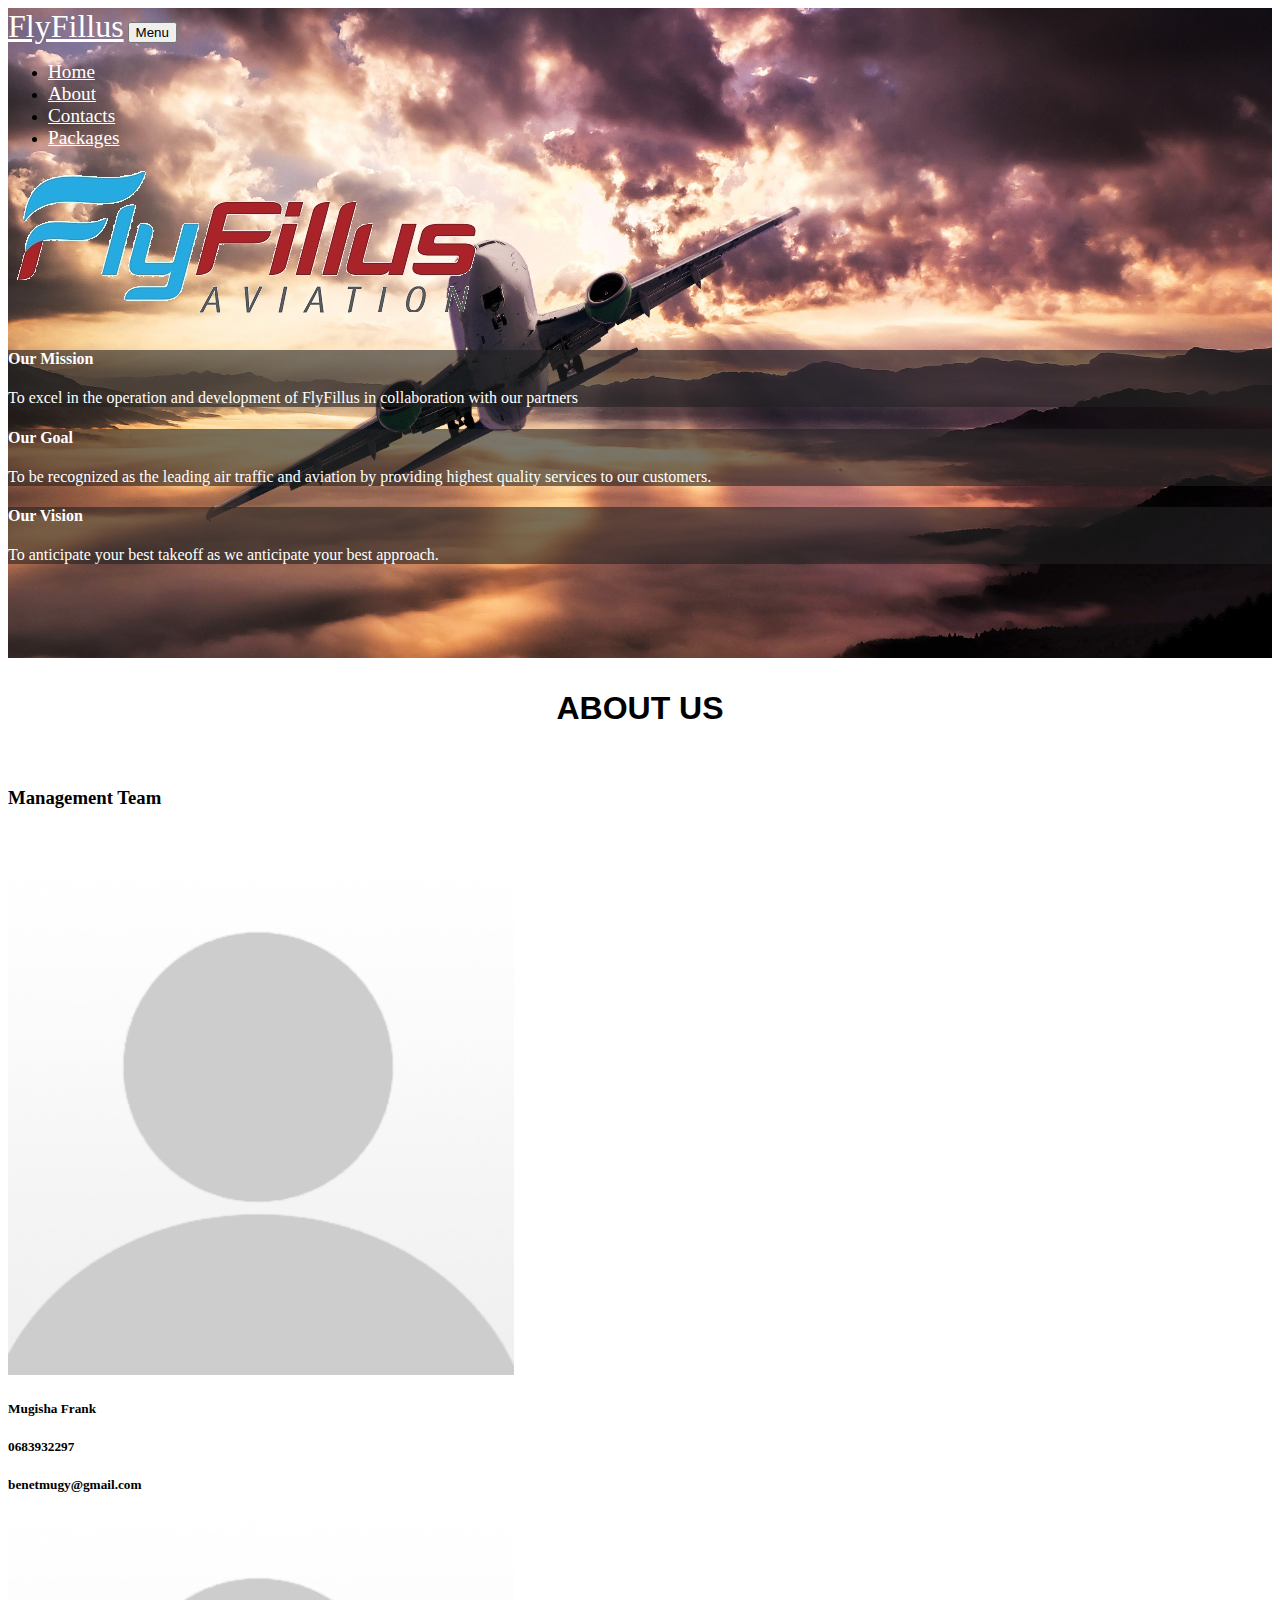
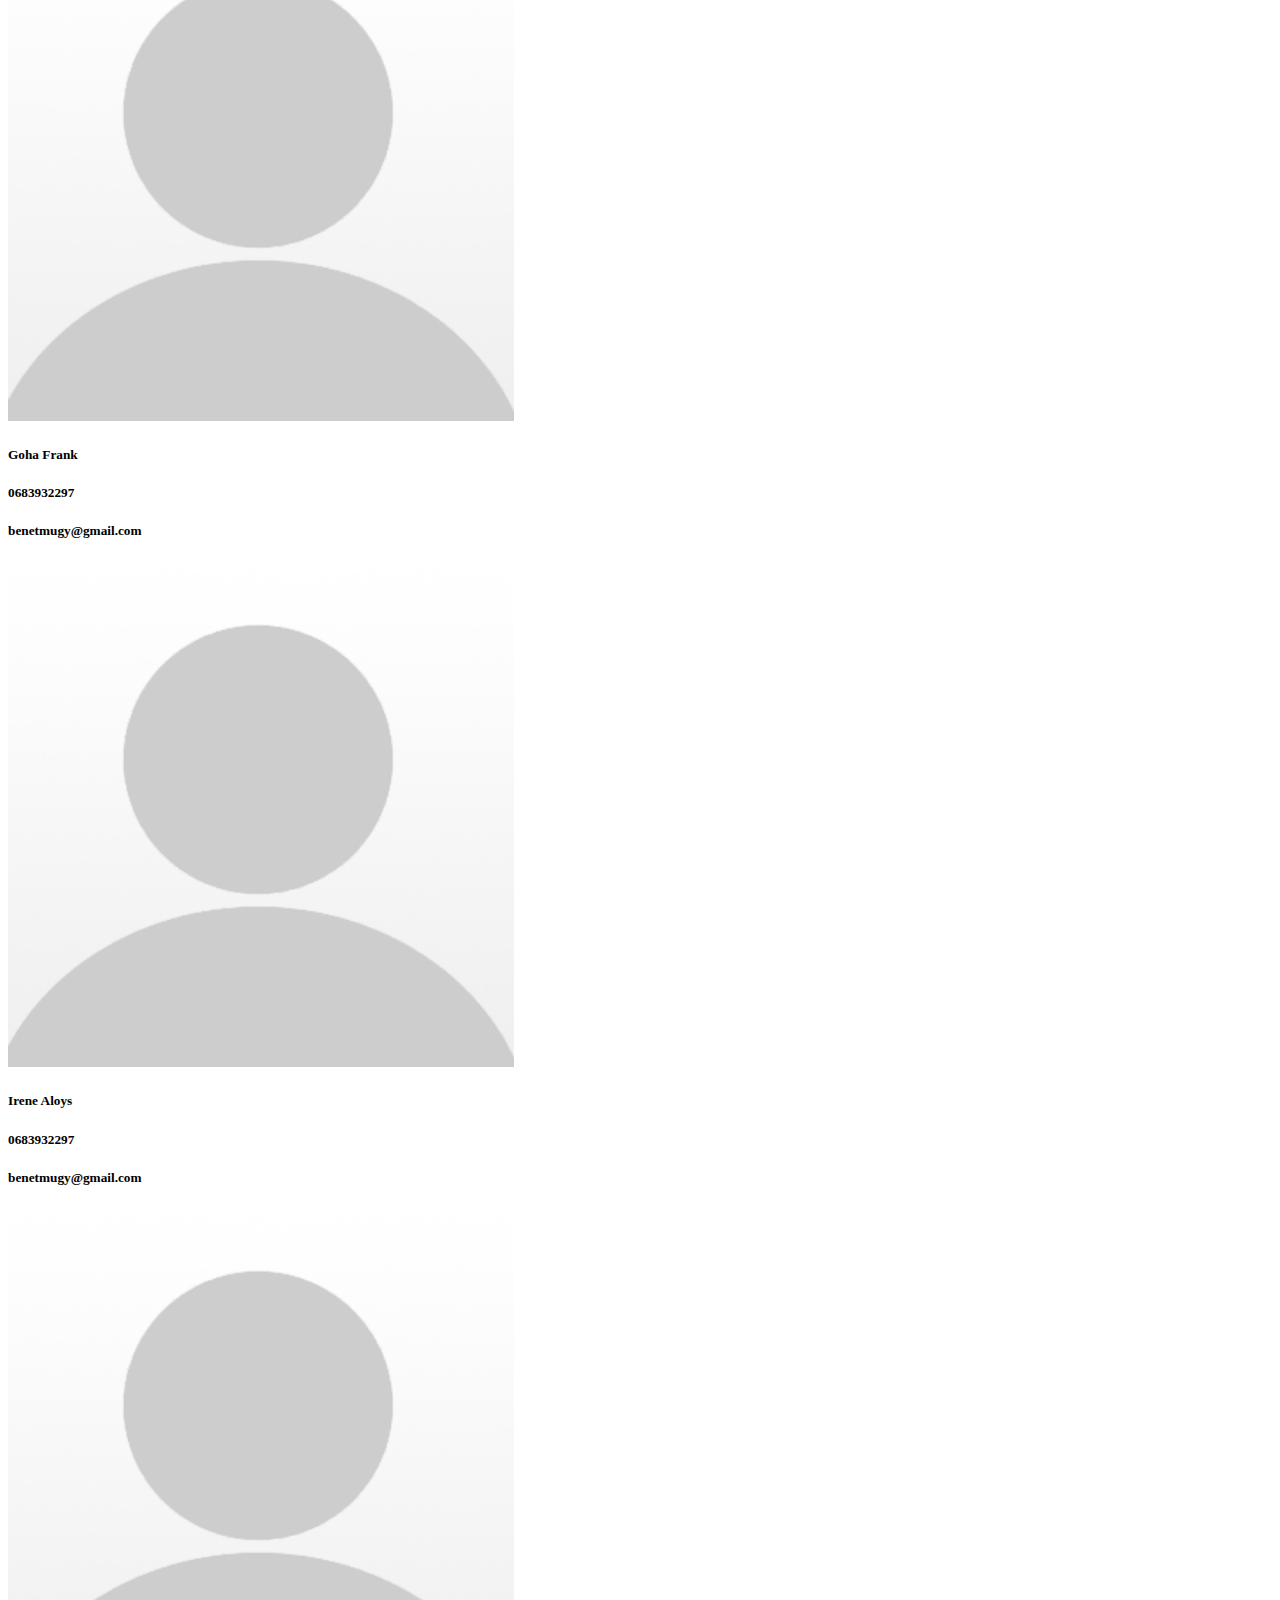
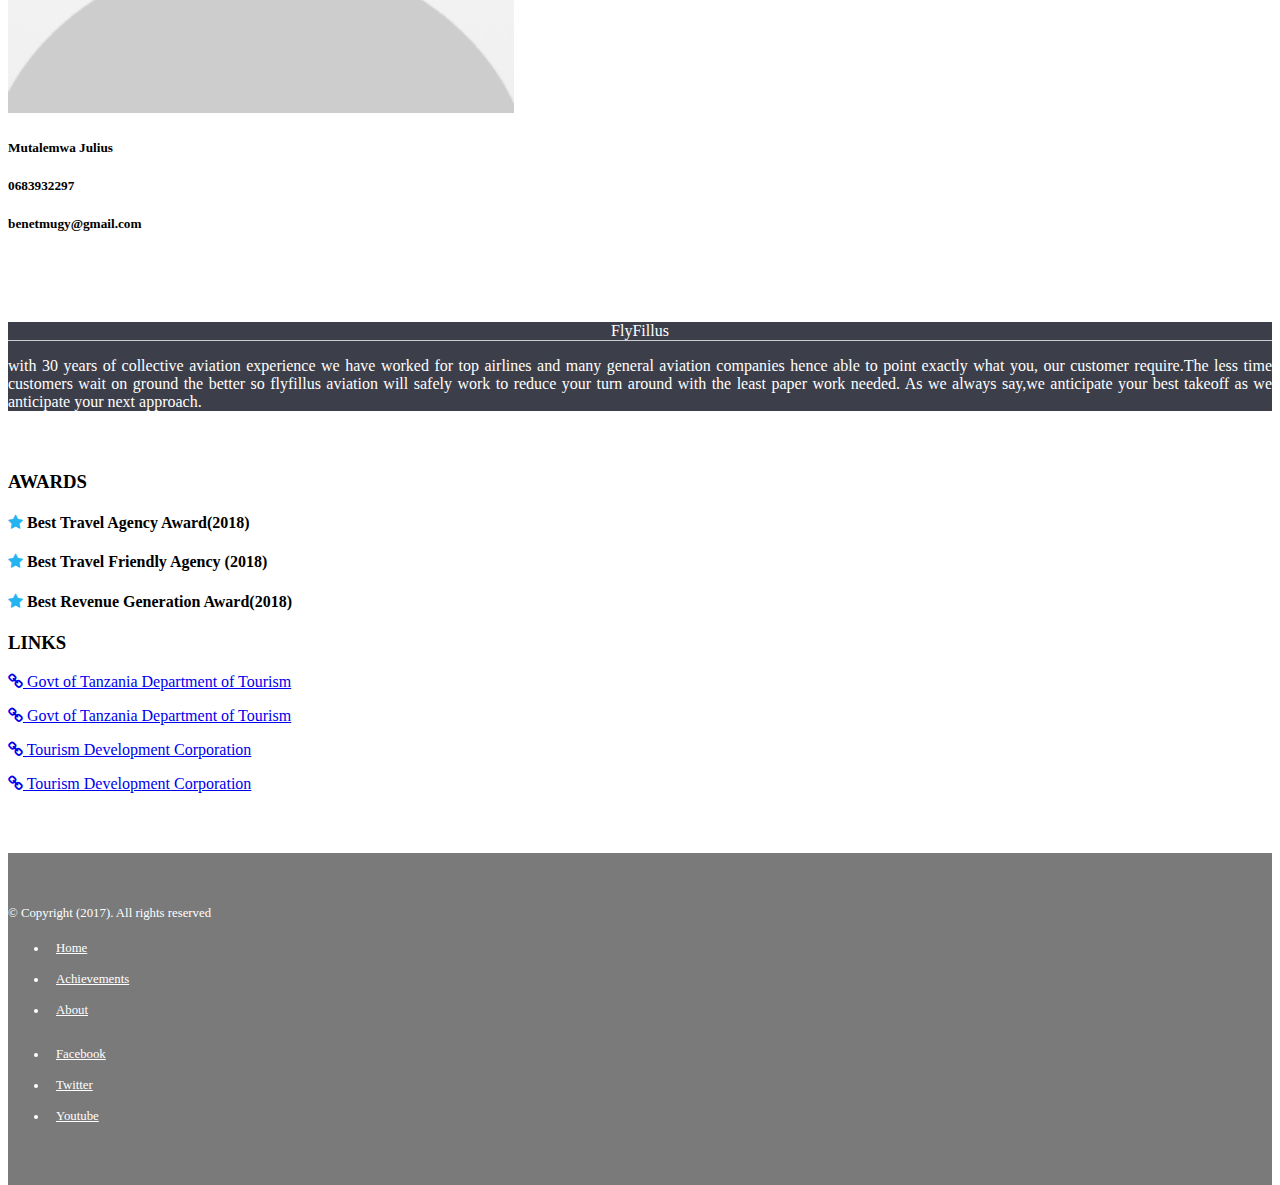
==== about.html @ c7263428 "ok" ====
<!doctype html>
<html lang="en">
  <head>
    <!-- Required meta tags -->
    <meta charset="utf-8">
    <meta name="viewport" content="width=device-width, initial-scale=1, shrink-to-fit=no">

    <!-- Bootstrap CSS -->

    <link rel="stylesheet" href="https://maxcdn.bootstrapcdn.com/bootstrap/4.0.0-beta.2/css/bootstrap.min.css" integrity="sha384-PsH8R72JQ3SOdhVi3uxftmaW6Vc51MKb0q5P2rRUpPvrszuE4W1povHYgTpBfshb" crossorigin="anonymous">
	<link rel="stylesheet" href="css/style.css">
	<link rel="stylesheet" href="font-awesome-4.7.0/css/font-awesome.css">
	<link href="https://fonts-googleapis.com/css?family=Allerta+Stencil" rel="stylesheet">
	<title>Ground Handling | Tanzania | Flyfillusaviationtz</title>	
  </head>
  <body>
    <!-- Optional JavaScript -->
    <!-- jQuery first, then Popper.js, then Bootstrap JS -->
    <script src="https://code.jquery.com/jquery-3.2.1.slim.min.js" integrity="sha384-KJ3o2DKtIkvYIK3UENzmM7KCkRr/rE9/Qpg6aAZGJwFDMVNA/GpGFF93hXpG5KkN" crossorigin="anonymous"></script>
    <script src="https://cdnjs.cloudflare.com/ajax/libs/popper.js/1.12.3/umd/popper.min.js" integrity="sha384-vFJXuSJphROIrBnz7yo7oB41mKfc8JzQZiCq4NCceLEaO4IHwicKwpJf9c9IpFgh" crossorigin="anonymous"></script>
    <script src="https://maxcdn.bootstrapcdn.com/bootstrap/4.0.0-beta.2/js/bootstrap.min.js" integrity="sha384-alpBpkh1PFOepccYVYDB4do5UnbKysX5WZXm3XxPqe5iKTfUKjNkCk9SaVuEZflJ" crossorigin="anonymous"></script>
	<main class="backimg">
			<div class="container mynav">
				<nav class="navbar navbar-expand-sm navbar-light">
					<a class="navbar-brand navbar-right" href="#">FlyFillus</a>
					<button class="navbar-toggler" type="button" data-toggle="collapse" data-target="#Mynavbar" aria-controls="Mynavbar" aria-expanded="false" aria-label="Toggle navigation">
						<span class="dropmenu">Menu</span>
					</button>
					<div class="collapse navbar-collapse" id="Mynavbar">
						<ul class="navbar-nav navbar-right">
							<li class="nav-item active">
								<a class="nav-link" href="index.html">Home</a>
							</li>
							<li class="nav-item">
								<a class="nav-link" href="about.html">About <span class="sr-only">(current)</span></a>
							</li>
							<li class="nav-item">
								<a class="nav-link" href="contacts.html">Contacts</a>
							</li>
							<li class="nav-item">
								<a class="nav-link" href="#">Packages</a>
							</li>
						</ul>
				  </div>
				</nav>
			</div>
			<div class="container">
				<div class="row">
					<div class="col-sm-10 offset-sm-1">
					<h3 class="text-center"><img src="images/ndugu.png" alt="east_africa" class="img-fluid"></h3>
						<div class="card-group">
					<div class="card text-center glass">
						
						<div class="card-block">
							<h4>Our Mission</h4>
							<p>To excel in the operation and development of FlyFillus in collaboration with our partners</p>
						</div>
					</div>
					<div class="card text-center glass">
						
						<div class="card-block">
							<h4>Our Goal</h4>
							<p>To be recognized as the leading air traffic and aviation by providing highest quality services to our customers.</p>
						</div>
					</div>
					<div class="card text-center glass">
						
						<div class="card-block">
							<h4>Our Vision</h4>
							<p>To anticipate your best takeoff as we anticipate your best approach.</p>
						</div>
					</div>
				</div>
					</div>
				</div>
			</div>
		</main>	
		<div class="header">
			<h1>ABOUT US</h1>
		</div>
		<div class="spacee"></div>
		<div class="container">
			<div class="media">
				<div class="media-body">
					<h3 class="text-center">Management Team</h3>
				</div>
			</div>
		</div>
		<div class="spacee"></div>
		<div class="container-fluid">
			<div class="row">
				<div class="spacee"></div>
				<div class="col-md-3 col-sm-3">
					<img src="images/profile.png" class="img-fluid rounded-circle mx-auto d-block" alt="Placeholder image" style="width:40%;">
					<p align="justify">
						<h5 class="text-center">Mugisha Frank</h5>
						<h5 class="text-center">0683932297</h5>
						<h5 class="text-center">benetmugy@gmail.com</h5>
					</p>
				</div>
				<div class="col-md-3 col-sm-3">
					<img src="images/profile.png" class="img-fluid rounded-circle mx-auto d-block" alt="Placeholder image" style="width:40%;">
					<p align="justify">
						<h5 class="text-center">Goha Frank</h5>
						<h5 class="text-center">0683932297</h5>
						<h5 class="text-center">benetmugy@gmail.com</h5>
					</p>
				</div>
				<div class="col-md-3 col-sm-3">
					<img src="images/profile.png" class="img-fluid rounded-circle mx-auto d-block" alt="Placeholder image" style="width:40%;">
					<p align="justify">
						<h5 class="text-center">Irene Aloys</h5>
						<h5 class="text-center">0683932297</h5>
						<h5 class="text-center">benetmugy@gmail.com</h5>
					</p>
				</div>
				<div class="col-md-3 col-sm-3">
					<img src="images/profile.png" class="img-fluid rounded-circle mx-auto d-block" alt="Placeholder image" style="width:40%;">
					<p align="justify">
						<h5 class="text-center">Mutalemwa Julius</h5>
						<h5 class="text-center">0683932297</h5>
						<h5 class="text-center">benetmugy@gmail.com</h5>
					</p>
				</div>
			</div>
		</div>
		<div class="spacee"></div>
		<div class="spacee1"></div>
		<div class="row about-velas">
			<div class="col-md-12 col-sm-12">
				<div class="col-md-8 offset-md-2 collaborators">
					<p class="underline">FlyFillus</p>
					<p align="justify">
						with 30 years of collective aviation experience we have worked for top airlines and many general aviation companies hence able to point exactly what you, our customer require.The less time customers wait on ground the better so flyfillus aviation will safely work to reduce your turn around with the least paper work needed.
						As we always say,we anticipate your best takeoff as we anticipate your next approach.
					</p>
				</div>
			</div>
		</div>
		<div class="spacee"></div>
		<div class="container">
			<div class="row">
				<div class="col-md-6 col-sm-6">
					<div class="media">
						<div class="media-body">
							<h3 class="text-center">AWARDS</h3>
						</div>
					</div>	
					<h4 class="awards-small"><span class="fa fa-star" aria-hidden="true"></span> Best Travel Agency Award(2018)</h4>
					<h4 class="awards-small"><span class="fa fa-star" aria-hidden="true"></span> Best Travel Friendly Agency (2018)</h4>
					<h4 class="awards-small"><span class="fa fa-star" aria-hidden="true"></span> Best Revenue Generation Award(2018)</h4>
				</div>
				<div class="col-md-6 col-sm-6">
					<div class="media">
						<div class="media-body">
							<h3 class="text-center">LINKS</h3>
						</div>
					</div>
					<a href="#"><p><span class="fa fa-link" aria-hidden="true"></span> Govt of Tanzania Department of Tourism</p></a>
					<a href="#"><p><span class="fa fa-link" aria-hidden="true"></span> Govt of Tanzania Department of Tourism</p></a>
					<a href="#"><p><span class="fa fa-link" aria-hidden="true"></span> Tourism Development Corporation</p></a>
					<a href="#"><p><span class="fa fa-link" aria-hidden="true"></span> Tourism Development Corporation</p></a>
				</div>
			</div>
		</div>
		<div class="spacee"></div>
		<footer id="footer-main">
			<div class="container">
				<div class="row">
					<div class="col-sm-4 text-center">
						<p>&copy; Copyright (2017). All rights reserved</p>
					</div>
					<div class="col-sm-4 social text-center">
						<ul class="list-unstyled">
							<li><a href="#">Home</a></li>
							<li><a href="#">Achievements</a></li>
							<li><a href="#">About</a></li>
						</ul>
					</div>
					<div class="col-sm-4 social text-center">
						<ul class="list-unstyled">
							<li><a href="#">Facebook</a></li>
							<li><a href="#">Twitter</a></li>
							<li><a href="#">Youtube</a></li>
						</ul>
					</div>
				</div>
			</div>
		</footer>
	</body>
</html>
---- css/style.css ----
@charset "utf-8";
html,body{
	height: 100vh;
}
img{
	max-width: 100vh;
}
h1{
	font-family:'Allerta Stencil', sans-serif;
}
@media(max-width:575px){
	.backimg{
		background-image:url(../images/another.jpeg);
		background-repeat:repeat-x;
		background-attachment:fixed;
		background-position:center center;
		background-size:cover;
		position:relative;
		height:320px;
		width:100%;
		margin-bottom:2rem;
	}
	.backimgs{
		background-image:url(../images/another1.jpg);
		background-repeat:repeat-x;
		background-attachment:fixed;
		background-position:center center;
		background-size:cover;
		position:relative;
		height:270px;
		width:100%;
		margin-bottom:2rem;
	}
	.heading{
		position:absolute;
		top:300px;
		left:400px;
		color:#F56916;
		font-weight:bold;
	}
	.heading:hover{
		color:#fff;
	}
	.dropmenu{
		color:#fff;
		padding:0.2rem;
		border:1px solid #ccc;
		border-radius:0.2rem;
		font-size:1.2rem;
	}
	.mynav a.navbar-brand{
		font-size:1.2rem;
		font-weight:600;
		color:#fff;
		margin-top:-0.8rem; 
	}
	.carousel-item img{
		max-height:8rem;
	}
	.header{
		text-align:center;
	}
	.about-velas{
		background:none;
	}
	.awards-small{
		font-size:14px;
	}
}
@media(min-width:576px) and (max-width:767px){
	.backimg{
		background-image:url(../images/another.jpeg);
		background-repeat:repeat-x;
		background-attachment:fixed;
		background-position:top center center;
		background-size:cover;
		position:relative;
		height:650px;
		width:100%;
		margin-bottom:2rem;
	}
	.backimgs{
		background-image:url(../images/another1.jpg);
		background-repeat:repeat-x;
		background-attachment:fixed;
		background-position:center center;
		background-size:cover;
		position:relative;
		height:350px;
		width:100%;
		margin-bottom:2rem;
	}
	.heading{
		position:absolute;
		top:300px;
		left:400px;
		color:#F56916;
		font-weight:bold;
	}
	.heading:hover{
		color:#fff;
	}
	.header{
		text-align:center;
	}
	.about-velas{
		background:#7CE0BF;
	}
}
@media(min-width:768px) and (max-width:991px){
	.backimg{
		background-image:url(../images/another.jpeg);
		background-repeat:repeat-x;
		background-attachment:fixed;
		background-position:top center center;
		background-size:cover;
		position:relative;
		height:650px;
		width:100%;
		margin-bottom:2rem;
	}
	.backimgs{
		background-image:url(../images/another1.jpg);
		background-repeat:repeat-x;
		background-attachment:fixed;
		background-position:center center;
		background-size:cover;
		position:relative;
		height:350px;
		width:100%;
		margin-bottom:2rem;
	}
	.card-box{
		width:70%;
		position:absolute; 
		top:300px;
		left:80px;
		background:rgba(34,34,34,0.8);
		color:#fff;
	}
	.text{
		width:90%;
		text-align:center;
		overflow:hidden;
		height:11rem;
	}
	.discount{
		width:35%;
		float:left;
	}
	.discount1{
		width:65%;
		float:left;
	}
	.discount1 p{
		font-family:Constantia, "Lucida Bright", "DejaVu Serif", Georgia, "serif";
		font-size:2rem;
		padding:2rem;
	}
	.text-discount{
		color:rgba(255,255,255,0.7);
	}
	.text-shade{
		color:rgba(253,149,15,0.6);
	}
	.heading{
		position:absolute;
		top:300px;
		left:400px;
		color:#F56916;
		font-weight:bold;
	}
	.heading:hover{
		color:#fff;
	}
	.header{
		text-align:center;
	}
	.about-velas{
		background:#7CE0BF;
	}
}
@media(min-width:992px) and (max-width:1199px){
	.backimg{
		background-image:url(../images/another.jpeg);
		background-repeat:repeat-x;
		background-attachment:fixed;
		background-position:top center center;
		background-size:cover;
		position:relative;
		height:650px;
		width:100%;
		margin-bottom:2rem;
	}
	.backimgs{
		background-image:url(../images/another1.jpg);
		background-repeat:repeat-x;
		background-attachment:fixed;
		background-position:center center;
		background-size:cover;
		position:relative;
		height:350px;
		width:100%;
		margin-bottom:2rem;
	}
	.heading{
		position:absolute;
		top:300px;
		left:400px;
		color:#F56916;
		font-weight:bold;
	}
	.heading:hover{
		color:#fff;
	}
	.header{
		text-align:center;
	}
	.about-velas{
		background:#7CE0BF;
	}
}
@media(min-width:1200px){
	.backimg{
		background-image:url(../images/another.jpeg);
		background-repeat:repeat-x;
		background-attachment:fixed;
		background-position:top center center;
		background-size:cover;
		position:relative;
		height:650px;
		width:100%;
		margin-bottom:2rem;
	}
	.backimgs{
		background-image:url(../images/another1.jpg);
		background-repeat:repeat-x;
		background-attachment:fixed;
		background-position:center center;
		background-size:cover;
		position:relative;
		height:490px;
		width:100%;
		margin-bottom:2rem;
	}
	.carousel-item img{
		max-height:30rem;
	}
	.heading{
		position:absolute;
		top:300px;
		left:460px;
		color:#F56916;
		font-weight:bold;
	}
	.heading:hover{
		color:#fff;
	}
	.header{
		text-align:center;
	}
	.about-velas{
		background:#7CE0BF;
	}
}
	
.collapse.navbar-collapse ul li a.nav-link{
	color:#fff; 
	font-size:1.2rem;
}
.collapse.navbar-collapse ul li.active a.nav-link{
	color:#fff; 
}
.mynav a.navbar-brand{
	color:#fff;
	font-size:2rem;
}
.collapse.navbar-collapse ul li a.nav-link:hover{
	color:#F56916;
}
.mynav a.navbar-brand:hover{
	color:#F56916;
}
.card-box{
	width:70%;
	position:absolute; 
	top:400px;
	left:80px;
	background:rgba(34,34,34,0.8);
	color:#fff;
}
.text{
	width:90%;
	text-align:center;
	overflow:hidden;
	height:11rem;
}
.discount{
	width:35%;
	float:left;
}
.discount1{
	width:65%;
	float:left;
}
.discount1 p{
	font-family:Constantia, "Lucida Bright", "DejaVu Serif", Georgia, "serif";
	font-size:2rem;
	padding:2rem;
}
.text-discount{
	color:rgba(255,255,255,0.7);
}
.text-shade{
	color:rgba(253,149,15,0.6);
}
.space{
	padding-top:2rem;
}
#showcase{
	padding:2rem 0;
	background:#FBE7C7;
}
#section-groups{
	padding:2rem;
}
.space-below{
	padding-top:4rem;
	background:#FBE7C7;
}
.heading-gallery{
	font-size:1.2rem;
}
.item i{
	color:#FB8919;
	padding:1.2rem 0;
}
.item{
	font-size:0.8rem;
	padding:1rem 0.7rem;
	border-right:1px solid #CCC;
}
.item:last-child{
	border-right:0; 
}
#footer-main{
	background:rgba(34,34,34,0.6);
	color:#fff;
	font-size:0.8rem;
	padding:2.5rem 0;
}
.social ul li a{
	color:#fff;
}
.social ul li a:hover{
	color:#000;
}
.social ul li{
	padding:0.5rem;
}
.header{
	text-align:center;
}
.spacee{
	margin-top:60px;
}
.spacee1{
	margin-top:90px;
}
.collaborators{
	background:#3c3e4a;
	color:#fff;
	text-align:center;
	top:-40px;
}
.underline{
	border-bottom:1px solid #ccc;
}
.fa-star{
	color:#25B4F0
}
.glass{
	background:rgba(34,34,34,0.6);
	color:#fff;
}
.contact{
	padding:50px 0 80px;
	text-align:center;
}
.contact p{
	padding-bottom:80px;
	color:#737373;
}
.contact h2{
	color:#4c4c4c;
	margin:20px 0 20px;
}
.contact .input-group{
	margin-bottom:25px;
}
.contact .form-control{
	border-radius:0 !important;
}
.contact span{
	border-radius:0 !important;
}
.contact .btn{
	border-radius:0;
	width:100%;
	font-size:15px;
	background-color:#f08080;
	color:#fff;
}
.contact .btn:hover{
	background-color:#a85959;
	color:#fff !important;
}
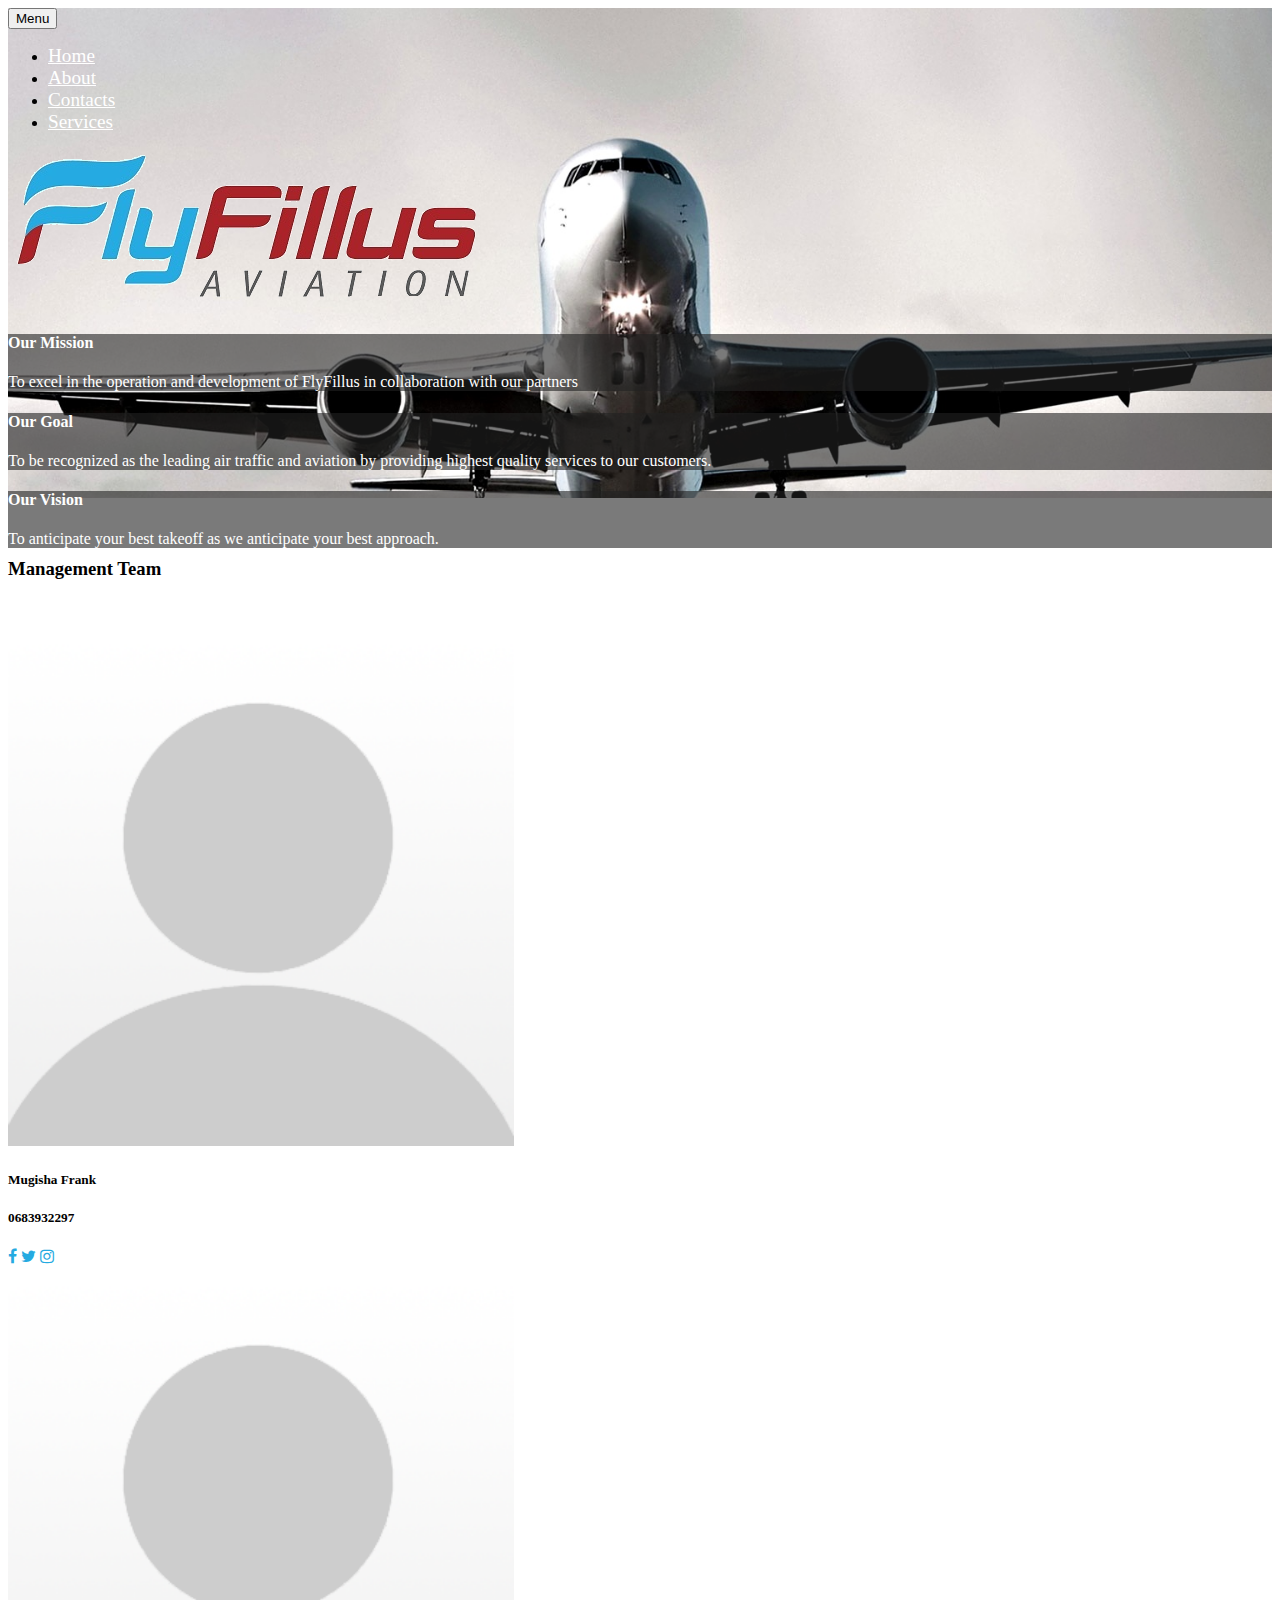
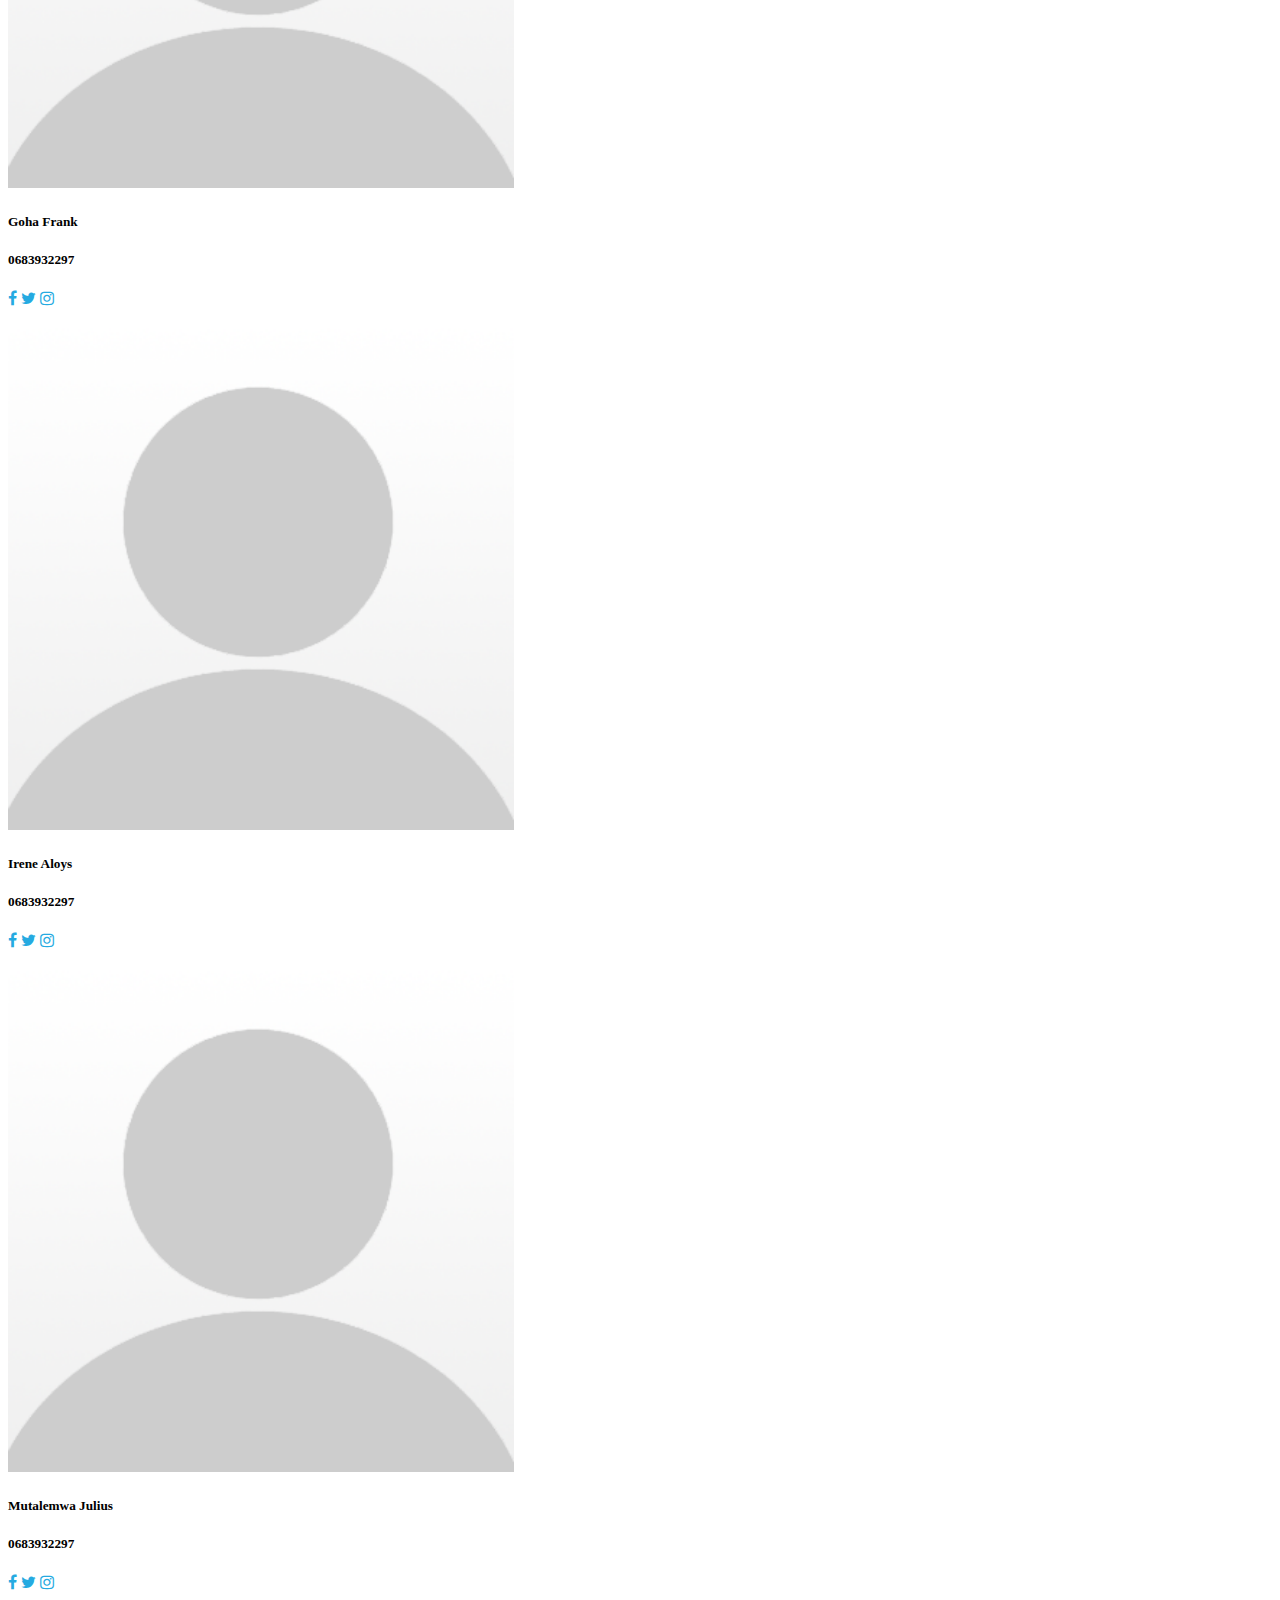
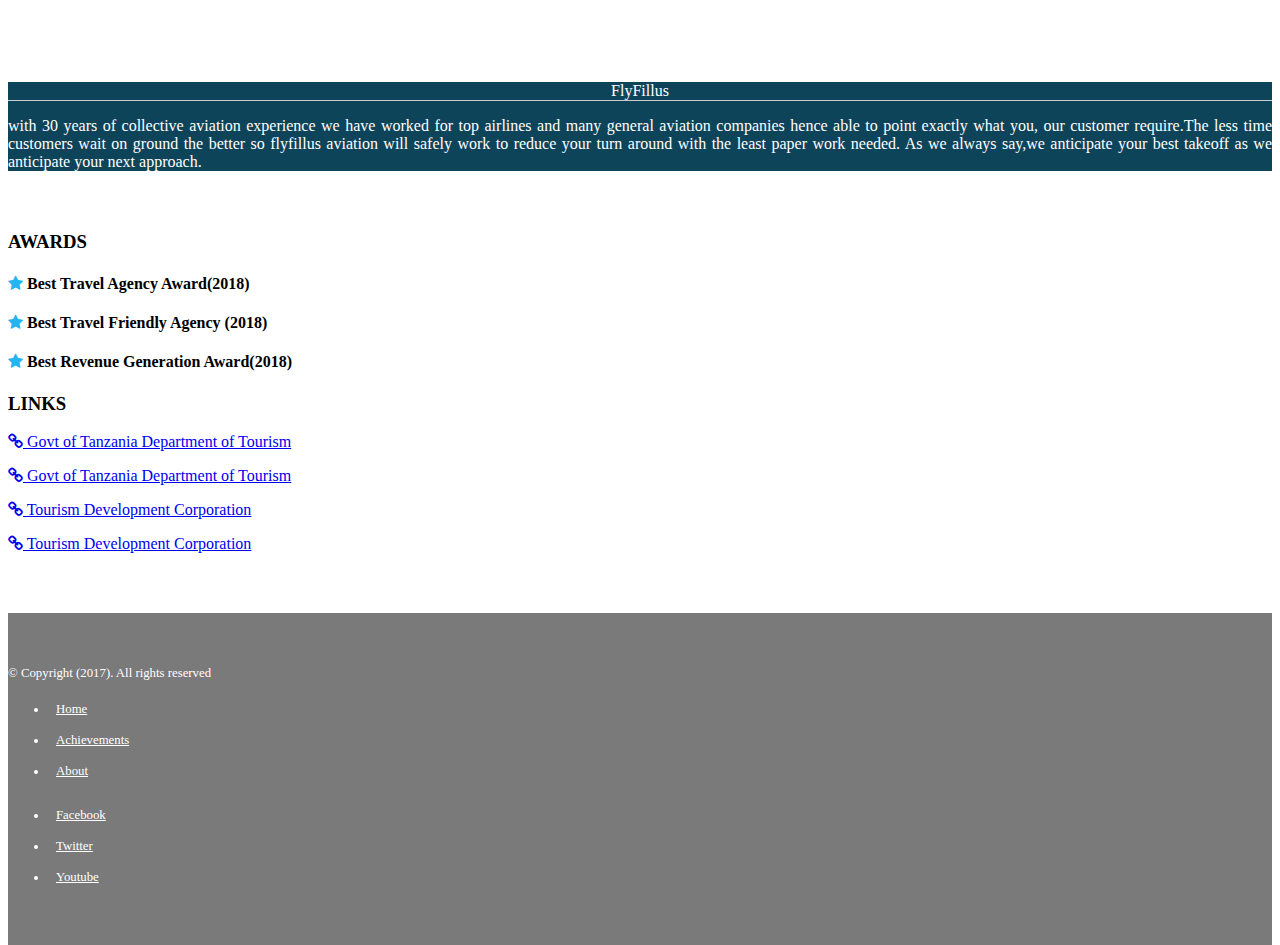
==== commit 8a6fc2a4: "ok" ====
--- a/about.html
+++ b/about.html
@@ -6,12 +6,12 @@
     <meta name="viewport" content="width=device-width, initial-scale=1, shrink-to-fit=no">
 
     <!-- Bootstrap CSS -->
-
+	<title>Ground Handling | Tanzania | Flyfillusaviationtz</title>	
+	<link rel="icon" type="image/png" href="images/logoo.png">
     <link rel="stylesheet" href="https://maxcdn.bootstrapcdn.com/bootstrap/4.0.0-beta.2/css/bootstrap.min.css" integrity="sha384-PsH8R72JQ3SOdhVi3uxftmaW6Vc51MKb0q5P2rRUpPvrszuE4W1povHYgTpBfshb" crossorigin="anonymous">
 	<link rel="stylesheet" href="css/style.css">
 	<link rel="stylesheet" href="font-awesome-4.7.0/css/font-awesome.css">
 	<link href="https://fonts-googleapis.com/css?family=Allerta+Stencil" rel="stylesheet">
-	<title>Ground Handling | Tanzania | Flyfillusaviationtz</title>	
   </head>
   <body>
     <!-- Optional JavaScript -->
@@ -19,10 +19,9 @@
     <script src="https://code.jquery.com/jquery-3.2.1.slim.min.js" integrity="sha384-KJ3o2DKtIkvYIK3UENzmM7KCkRr/rE9/Qpg6aAZGJwFDMVNA/GpGFF93hXpG5KkN" crossorigin="anonymous"></script>
     <script src="https://cdnjs.cloudflare.com/ajax/libs/popper.js/1.12.3/umd/popper.min.js" integrity="sha384-vFJXuSJphROIrBnz7yo7oB41mKfc8JzQZiCq4NCceLEaO4IHwicKwpJf9c9IpFgh" crossorigin="anonymous"></script>
     <script src="https://maxcdn.bootstrapcdn.com/bootstrap/4.0.0-beta.2/js/bootstrap.min.js" integrity="sha384-alpBpkh1PFOepccYVYDB4do5UnbKysX5WZXm3XxPqe5iKTfUKjNkCk9SaVuEZflJ" crossorigin="anonymous"></script>
-	<main class="backimg">
+	<main class="backimgs">
 			<div class="container mynav">
 				<nav class="navbar navbar-expand-sm navbar-light">
-					<a class="navbar-brand navbar-right" href="#">FlyFillus</a>
 					<button class="navbar-toggler" type="button" data-toggle="collapse" data-target="#Mynavbar" aria-controls="Mynavbar" aria-expanded="false" aria-label="Toggle navigation">
 						<span class="dropmenu">Menu</span>
 					</button>
@@ -38,7 +37,7 @@
 								<a class="nav-link" href="contacts.html">Contacts</a>
 							</li>
 							<li class="nav-item">
-								<a class="nav-link" href="#">Packages</a>
+								<a class="nav-link" href="#">Services</a>
 							</li>
 						</ul>
 				  </div>
@@ -75,9 +74,7 @@
 				</div>
 			</div>
 		</main>	
-		<div class="header">
-			<h1>ABOUT US</h1>
-		</div>
+
 		<div class="spacee"></div>
 		<div class="container">
 			<div class="media">
@@ -95,7 +92,13 @@
 					<p align="justify">
 						<h5 class="text-center">Mugisha Frank</h5>
 						<h5 class="text-center">0683932297</h5>
-						<h5 class="text-center">benetmugy@gmail.com</h5>
+						<div class="container">
+							<p class="text-center">
+								<span class="fa fa-facebook" style="color:#25aae1;"></span>
+								<span class="fa fa-twitter" style="color:#25aae1;"></span>
+								<span class="fa fa-instagram" style="color:#25aae1;"></span>
+							</p>
+						</div>
 					</p>
 				</div>
 				<div class="col-md-3 col-sm-3">
@@ -103,7 +106,13 @@
 					<p align="justify">
 						<h5 class="text-center">Goha Frank</h5>
 						<h5 class="text-center">0683932297</h5>
-						<h5 class="text-center">benetmugy@gmail.com</h5>
+						<div class="container">
+							<p class="text-center">
+								<span class="fa fa-facebook" style="color:#25aae1;"></span>
+								<span class="fa fa-twitter" style="color:#25aae1;"></span>
+								<span class="fa fa-instagram" style="color:#25aae1;"></span>
+							</p>
+						</div>
 					</p>
 				</div>
 				<div class="col-md-3 col-sm-3">
@@ -111,7 +120,13 @@
 					<p align="justify">
 						<h5 class="text-center">Irene Aloys</h5>
 						<h5 class="text-center">0683932297</h5>
-						<h5 class="text-center">benetmugy@gmail.com</h5>
+						<div class="container">
+							<p class="text-center">
+								<span class="fa fa-facebook" style="color:#25aae1;"></span>
+								<span class="fa fa-twitter" style="color:#25aae1;"></span>
+								<span class="fa fa-instagram" style="color:#25aae1;"></span>
+							</p>
+						</div>
 					</p>
 				</div>
 				<div class="col-md-3 col-sm-3">
@@ -119,7 +134,13 @@
 					<p align="justify">
 						<h5 class="text-center">Mutalemwa Julius</h5>
 						<h5 class="text-center">0683932297</h5>
-						<h5 class="text-center">benetmugy@gmail.com</h5>
+						<div class="container">
+							<p class="text-center">
+								<span class="fa fa-facebook" style="color:#25aae1;"></span>
+								<span class="fa fa-twitter" style="color:#25aae1;"></span>
+								<span class="fa fa-instagram" style="color:#25aae1;"></span>
+							</p>
+						</div>
 					</p>
 				</div>
 			</div>
--- a/css/style.css
+++ b/css/style.css
@@ -10,7 +10,7 @@
 }
 @media(max-width:575px){
 	.backimg{
-		background-image:url(../images/another.jpeg);
+		background-image:url(../images/12.jpg);
 		background-repeat:repeat-x;
 		background-attachment:fixed;
 		background-position:center center;
@@ -69,7 +69,7 @@
 }
 @media(min-width:576px) and (max-width:767px){
 	.backimg{
-		background-image:url(../images/another.jpeg);
+		background-image:url(../images/12.jpg);
 		background-repeat:repeat-x;
 		background-attachment:fixed;
 		background-position:top center center;
@@ -80,7 +80,7 @@
 		margin-bottom:2rem;
 	}
 	.backimgs{
-		background-image:url(../images/another1.jpg);
+		background-image:url(../images/12.jpg);
 		background-repeat:repeat-x;
 		background-attachment:fixed;
 		background-position:center center;
@@ -104,12 +104,12 @@
 		text-align:center;
 	}
 	.about-velas{
-		background:#7CE0BF;
+		background:#d49194;
 	}
 }
 @media(min-width:768px) and (max-width:991px){
 	.backimg{
-		background-image:url(../images/another.jpeg);
+		background-image:url(../images/12.jpg);
 		background-repeat:repeat-x;
 		background-attachment:fixed;
 		background-position:top center center;
@@ -120,7 +120,7 @@
 		margin-bottom:2rem;
 	}
 	.backimgs{
-		background-image:url(../images/another1.jpg);
+		background-image:url(../images/12.jpg);
 		background-repeat:repeat-x;
 		background-attachment:fixed;
 		background-position:center center;
@@ -177,12 +177,12 @@
 		text-align:center;
 	}
 	.about-velas{
-		background:#7CE0BF;
+		background:#d49194;
 	}
 }
 @media(min-width:992px) and (max-width:1199px){
 	.backimg{
-		background-image:url(../images/another.jpeg);
+		background-image:url(../images/12.jpg);
 		background-repeat:repeat-x;
 		background-attachment:fixed;
 		background-position:top center center;
@@ -193,7 +193,7 @@
 		margin-bottom:2rem;
 	}
 	.backimgs{
-		background-image:url(../images/another1.jpg);
+		background-image:url(../images/12.jpg);
 		background-repeat:repeat-x;
 		background-attachment:fixed;
 		background-position:center center;
@@ -217,12 +217,12 @@
 		text-align:center;
 	}
 	.about-velas{
-		background:#7CE0BF;
+		background:#d49194;
 	}
 }
 @media(min-width:1200px){
 	.backimg{
-		background-image:url(../images/another.jpeg);
+		background-image:url(../images/12.jpg);
 		background-repeat:repeat-x;
 		background-attachment:fixed;
 		background-position:top center center;
@@ -233,7 +233,7 @@
 		margin-bottom:2rem;
 	}
 	.backimgs{
-		background-image:url(../images/another1.jpg);
+		background-image:url(../images/12.jpg);
 		background-repeat:repeat-x;
 		background-attachment:fixed;
 		background-position:center center;
@@ -260,7 +260,7 @@
 		text-align:center;
 	}
 	.about-velas{
-		background:#7CE0BF;
+		background:#d49194;
 	}
 }
 	
@@ -319,14 +319,14 @@
 }
 #showcase{
 	padding:2rem 0;
-	background:#FBE7C7;
+	background:#92d5f0;
 }
 #section-groups{
 	padding:2rem;
 }
 .space-below{
 	padding-top:4rem;
-	background:#FBE7C7;
+	background:#d49194;
 }
 .heading-gallery{
 	font-size:1.2rem;
@@ -368,7 +368,7 @@
 	margin-top:90px;
 }
 .collaborators{
-	background:#3c3e4a;
+	background: #0e445a;
 	color:#fff;
 	text-align:center;
 	top:-40px;
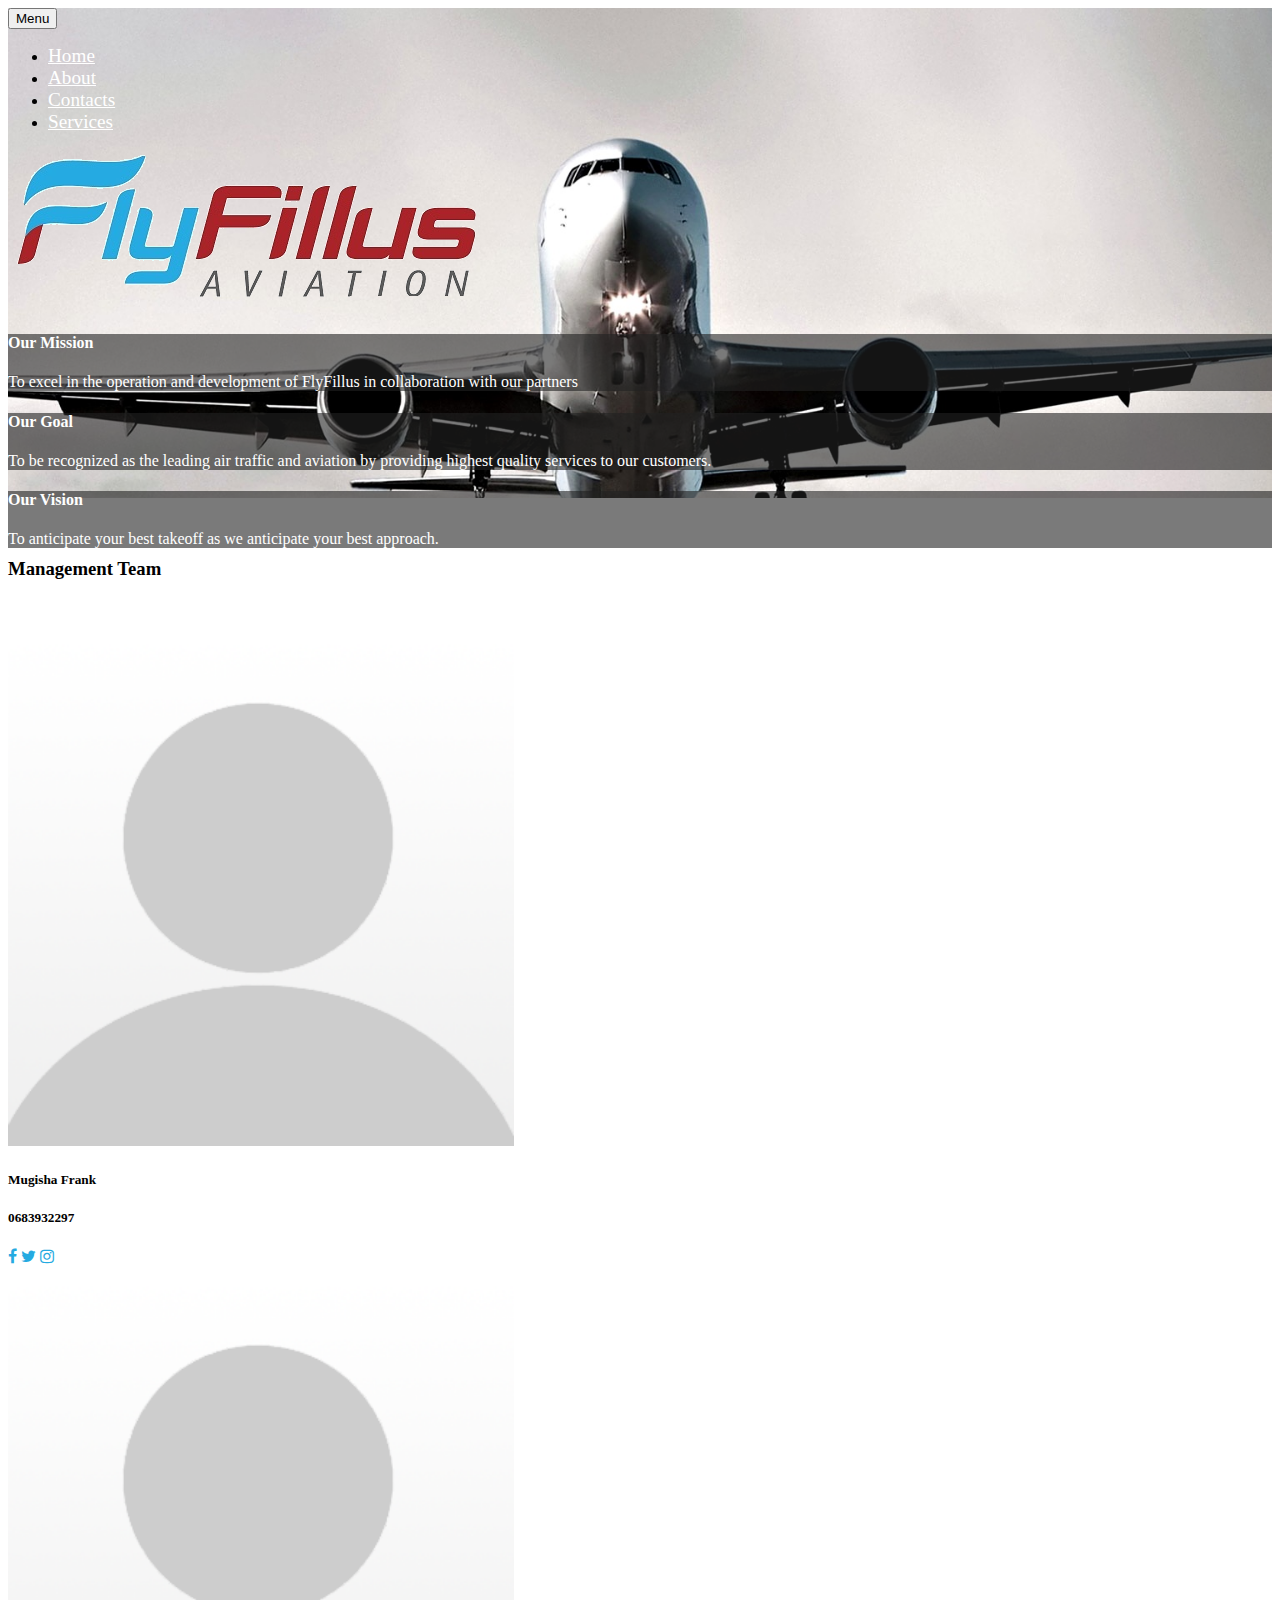
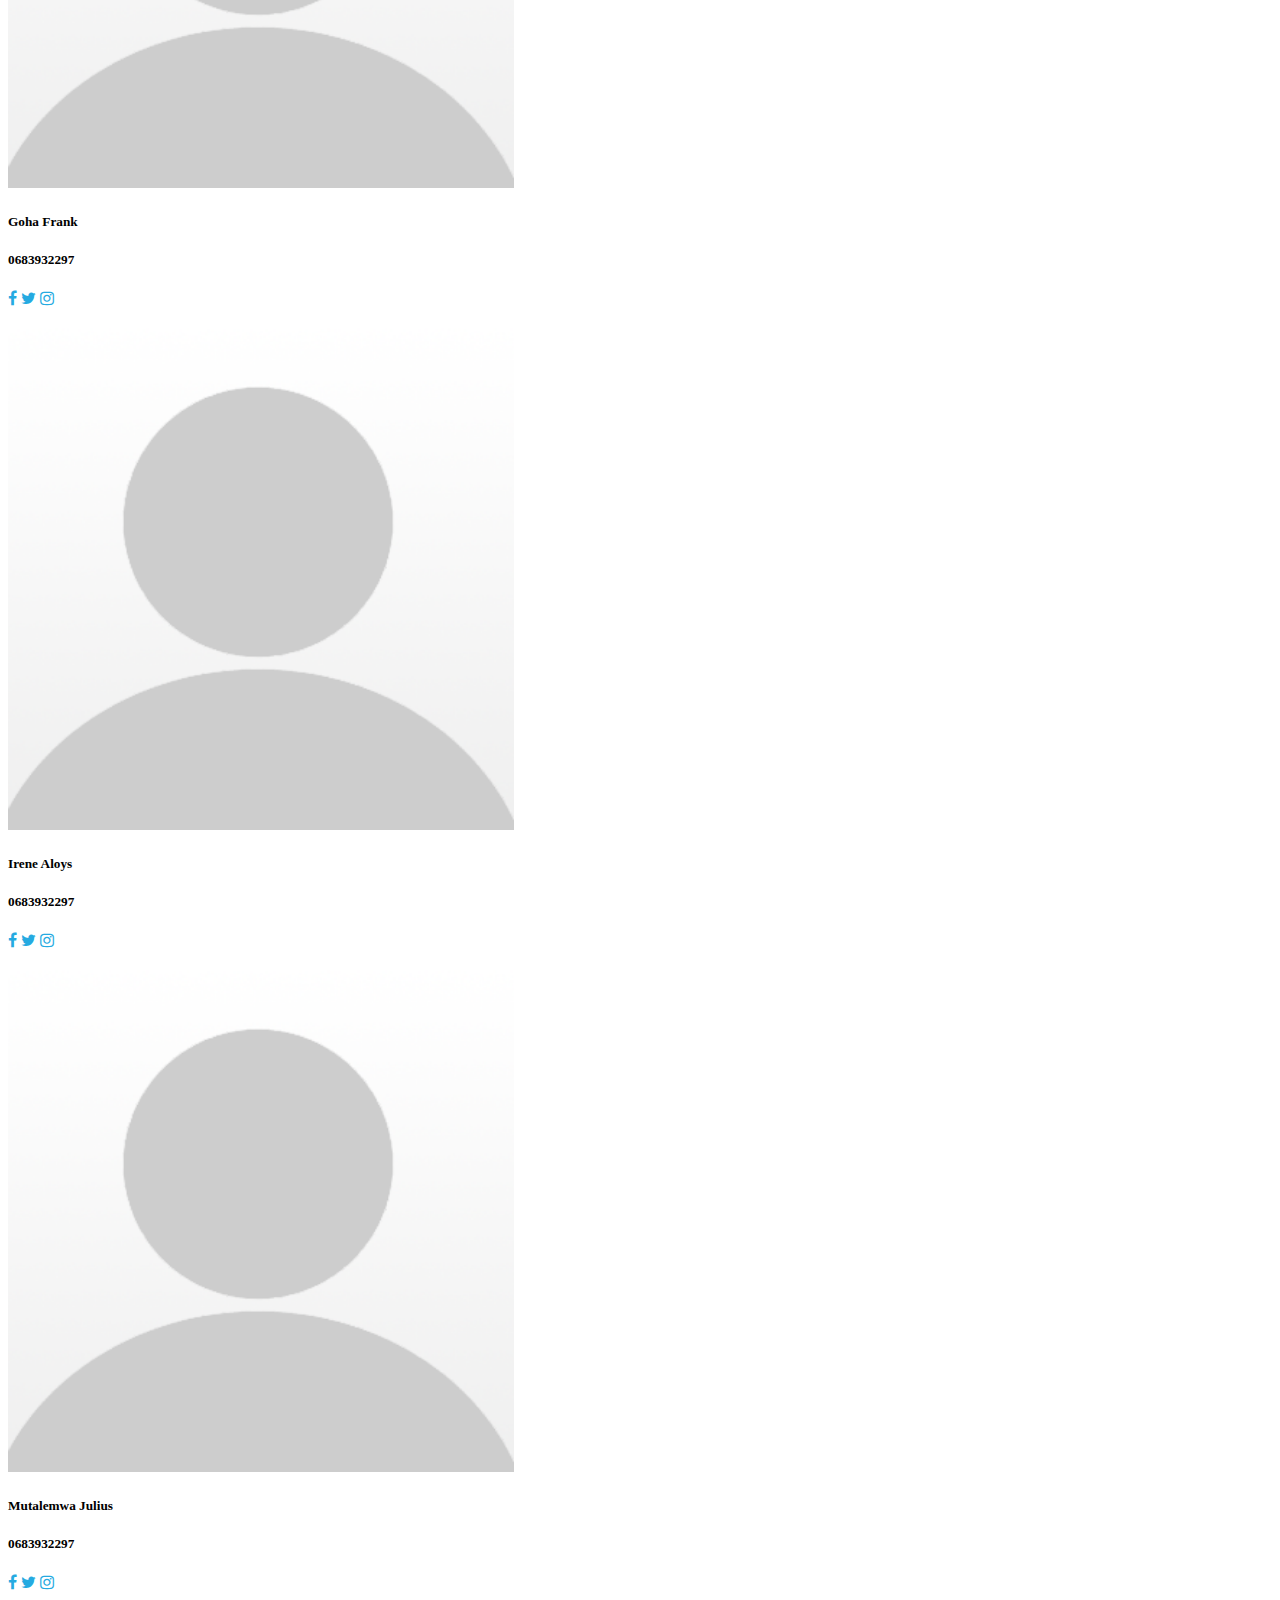
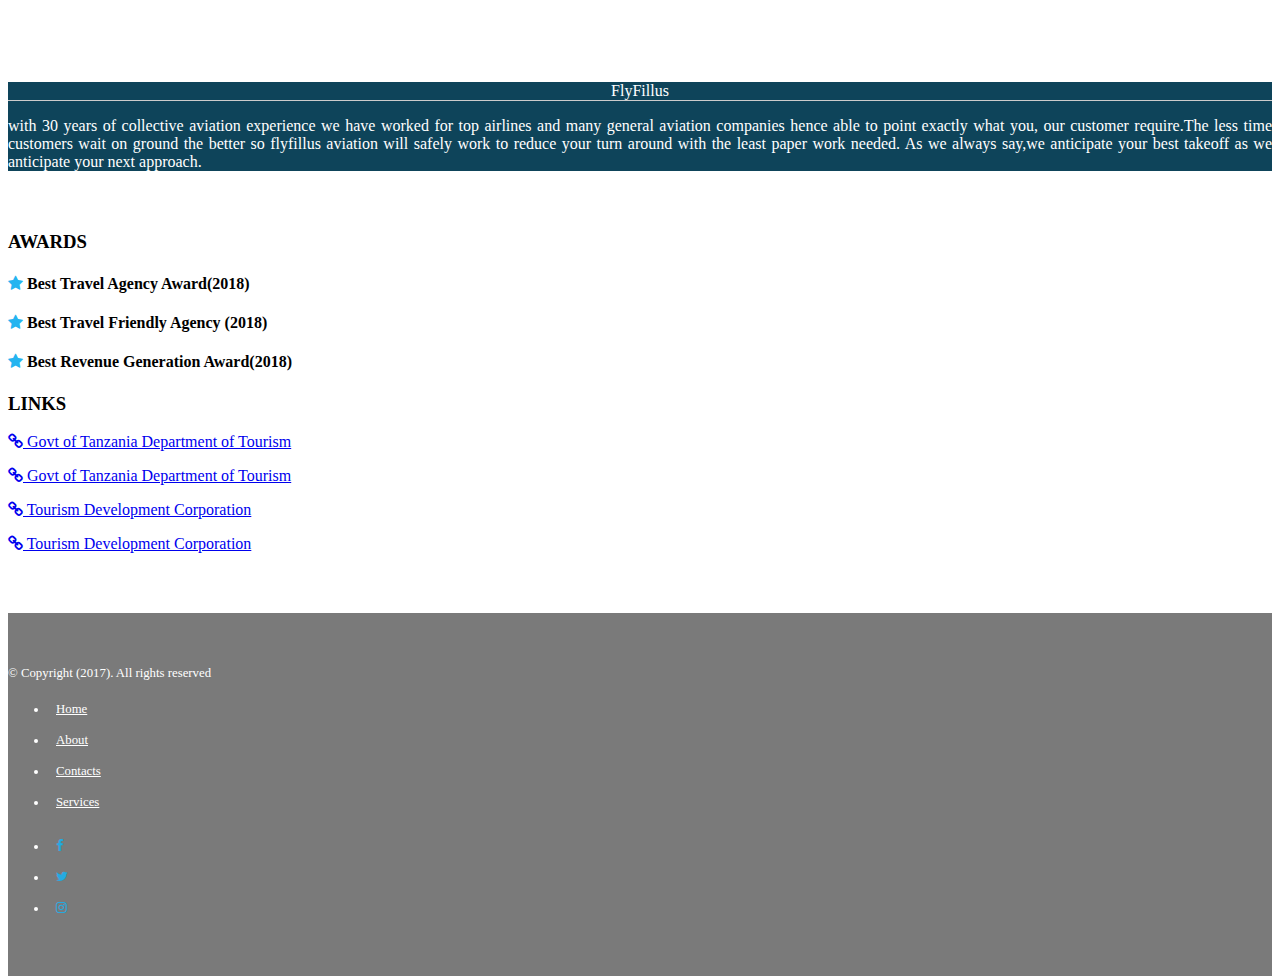
==== commit 22a56619: "ok" ====
--- a/about.html
+++ b/about.html
@@ -37,7 +37,7 @@
 								<a class="nav-link" href="contacts.html">Contacts</a>
 							</li>
 							<li class="nav-item">
-								<a class="nav-link" href="#">Services</a>
+								<a class="nav-link" href="services.html">Services</a>
 							</li>
 						</ul>
 				  </div>
@@ -193,16 +193,17 @@
 					</div>
 					<div class="col-sm-4 social text-center">
 						<ul class="list-unstyled">
-							<li><a href="#">Home</a></li>
-							<li><a href="#">Achievements</a></li>
-							<li><a href="#">About</a></li>
+							<li><a href="index.html">Home</a></li>
+							<li><a href="about.html">About</a></li>
+							<li><a href="contacts.html">Contacts</a></li>
+							<li><a href="services.html">Services</a></li>
 						</ul>
 					</div>
 					<div class="col-sm-4 social text-center">
 						<ul class="list-unstyled">
-							<li><a href="#">Facebook</a></li>
-							<li><a href="#">Twitter</a></li>
-							<li><a href="#">Youtube</a></li>
+							<li><a href="#"><span class="fa fa-facebook" style="color:#25aae1;"></span></a></li>
+							<li><a href="#"><span class="fa fa-twitter" style="color:#25aae1;"></span></a></li>
+							<li><a href="#"><span class="fa fa-instagram" style="color:#25aae1;"></span></a></li>
 						</ul>
 					</div>
 				</div>
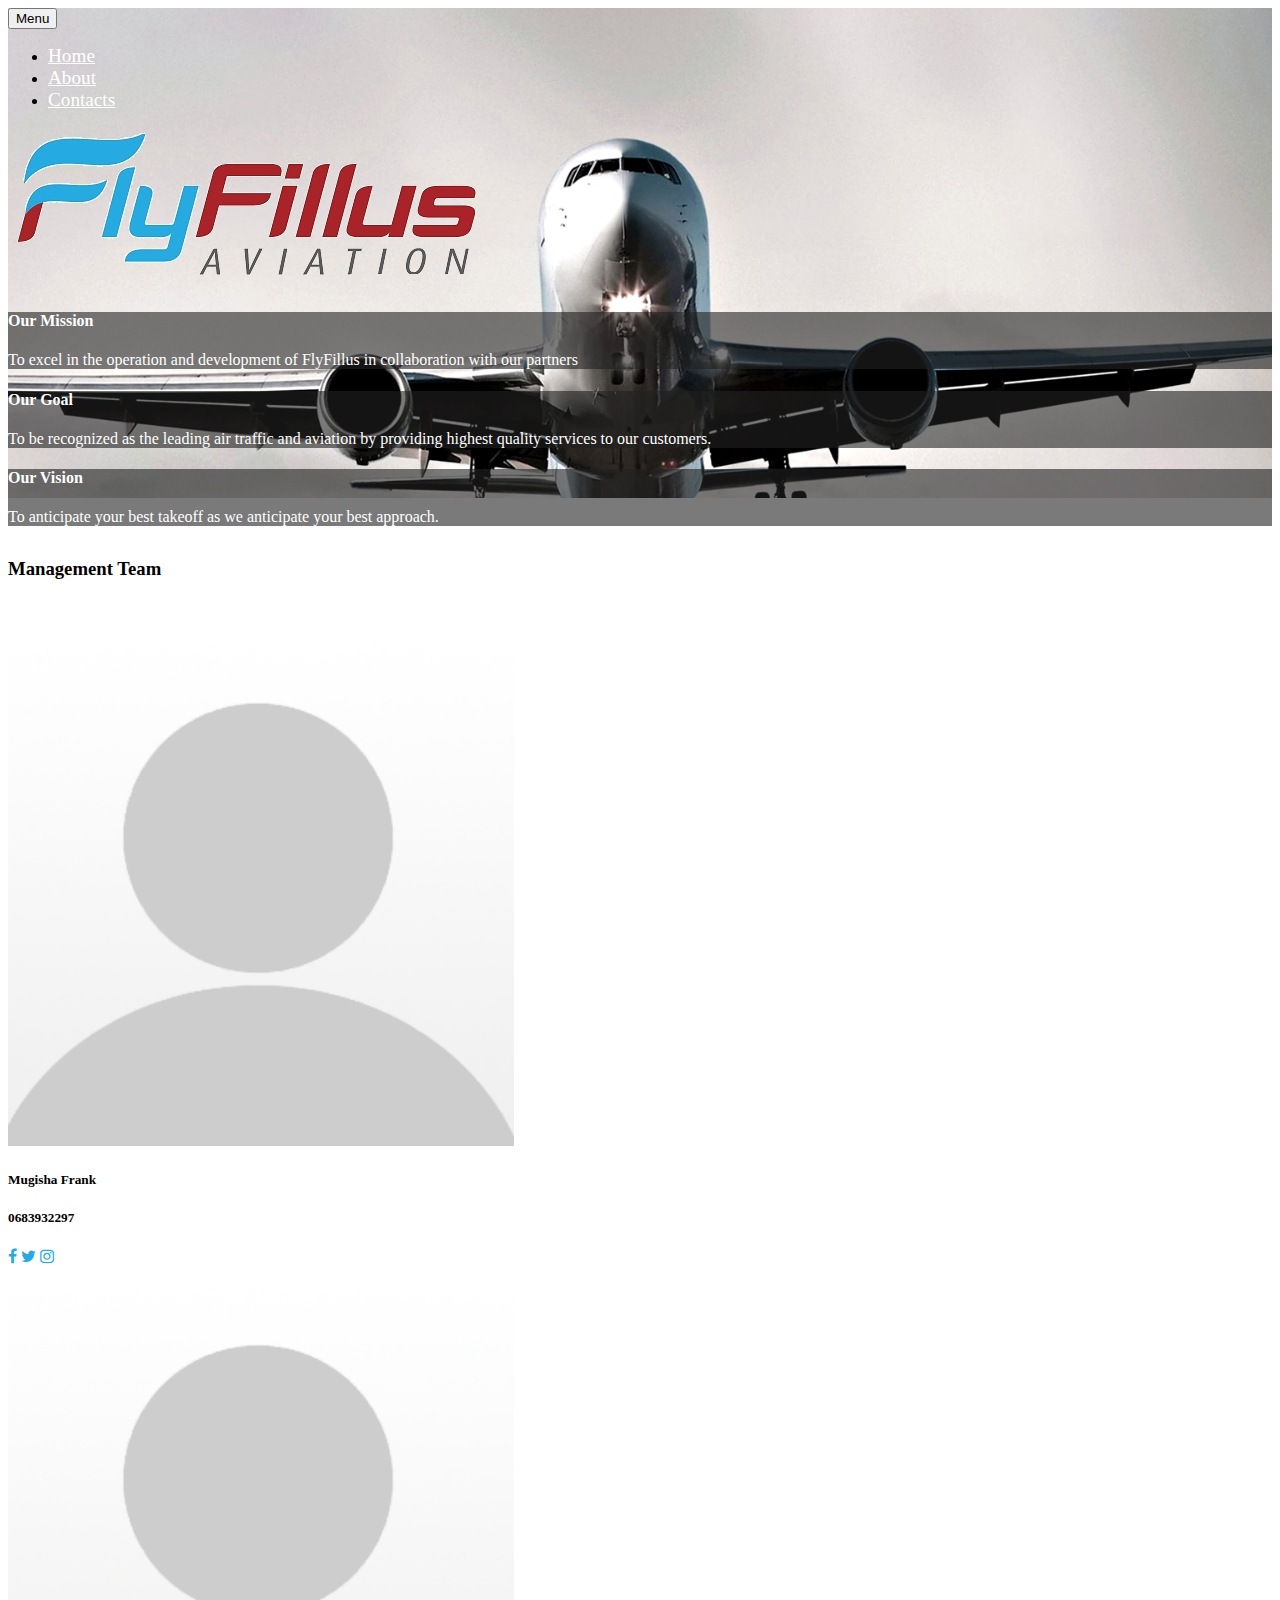
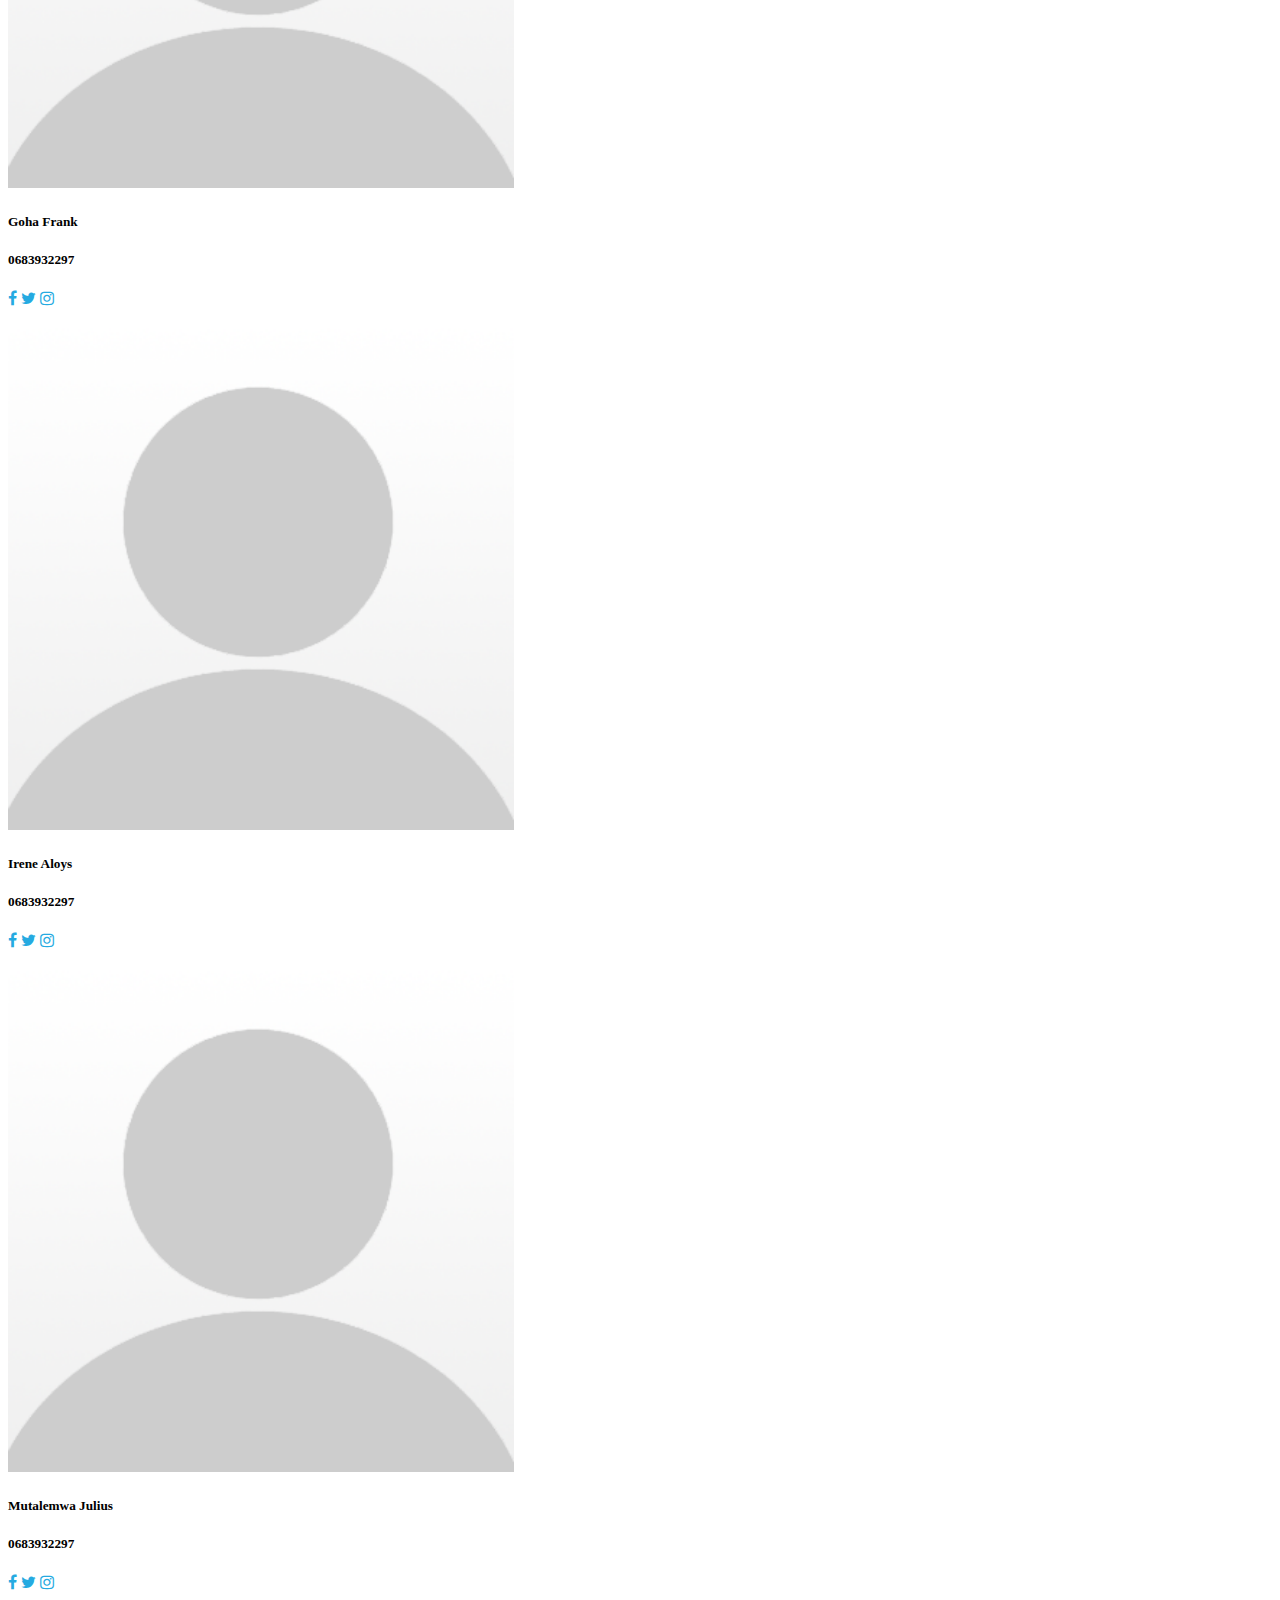
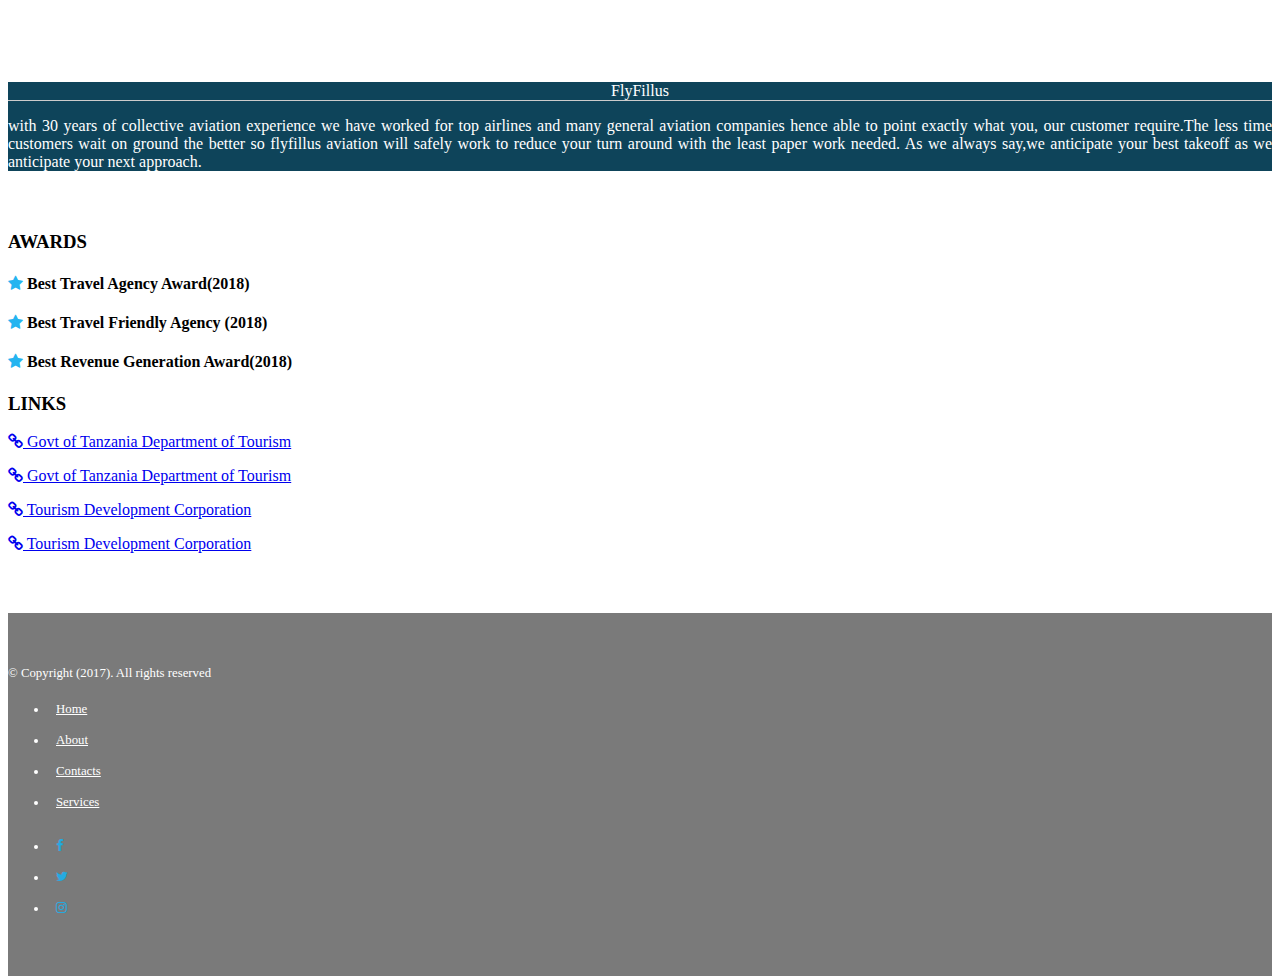
==== commit 05060a86: "okk" ====
--- a/about.html
+++ b/about.html
@@ -36,9 +36,6 @@
 							<li class="nav-item">
 								<a class="nav-link" href="contacts.html">Contacts</a>
 							</li>
-							<li class="nav-item">
-								<a class="nav-link" href="services.html">Services</a>
-							</li>
 						</ul>
 				  </div>
 				</nav>
--- a/css/style.css
+++ b/css/style.css
@@ -69,7 +69,7 @@
 }
 @media(min-width:576px) and (max-width:767px){
 	.backimg{
-		background-image:url(../images/12.jpg);
+		background-image:url(../images/aircraft.jpeg);
 		background-repeat:repeat-x;
 		background-attachment:fixed;
 		background-position:top center center;
@@ -80,7 +80,7 @@
 		margin-bottom:2rem;
 	}
 	.backimgs{
-		background-image:url(../images/12.jpg);
+		background-image:url(../images/aircraft.jpeg);
 		background-repeat:repeat-x;
 		background-attachment:fixed;
 		background-position:center center;
@@ -109,7 +109,7 @@
 }
 @media(min-width:768px) and (max-width:991px){
 	.backimg{
-		background-image:url(../images/12.jpg);
+		background-image:url(../images/aircraft.jpeg);
 		background-repeat:repeat-x;
 		background-attachment:fixed;
 		background-position:top center center;
@@ -182,7 +182,7 @@
 }
 @media(min-width:992px) and (max-width:1199px){
 	.backimg{
-		background-image:url(../images/12.jpg);
+		background-image:url(../images/aircraft.jpeg);;
 		background-repeat:repeat-x;
 		background-attachment:fixed;
 		background-position:top center center;
@@ -193,7 +193,7 @@
 		margin-bottom:2rem;
 	}
 	.backimgs{
-		background-image:url(../images/12.jpg);
+		background-image:url(../images/aircraft.jpeg);
 		background-repeat:repeat-x;
 		background-attachment:fixed;
 		background-position:center center;
@@ -222,7 +222,7 @@
 }
 @media(min-width:1200px){
 	.backimg{
-		background-image:url(../images/12.jpg);
+		background-image:url(../images/aircraft.jpeg);
 		background-repeat:repeat-x;
 		background-attachment:fixed;
 		background-position:top center center;
@@ -326,7 +326,7 @@
 }
 .space-below{
 	padding-top:4rem;
-	background:#d49194;
+	background:#AB2229;
 }
 .heading-gallery{
 	font-size:1.2rem;
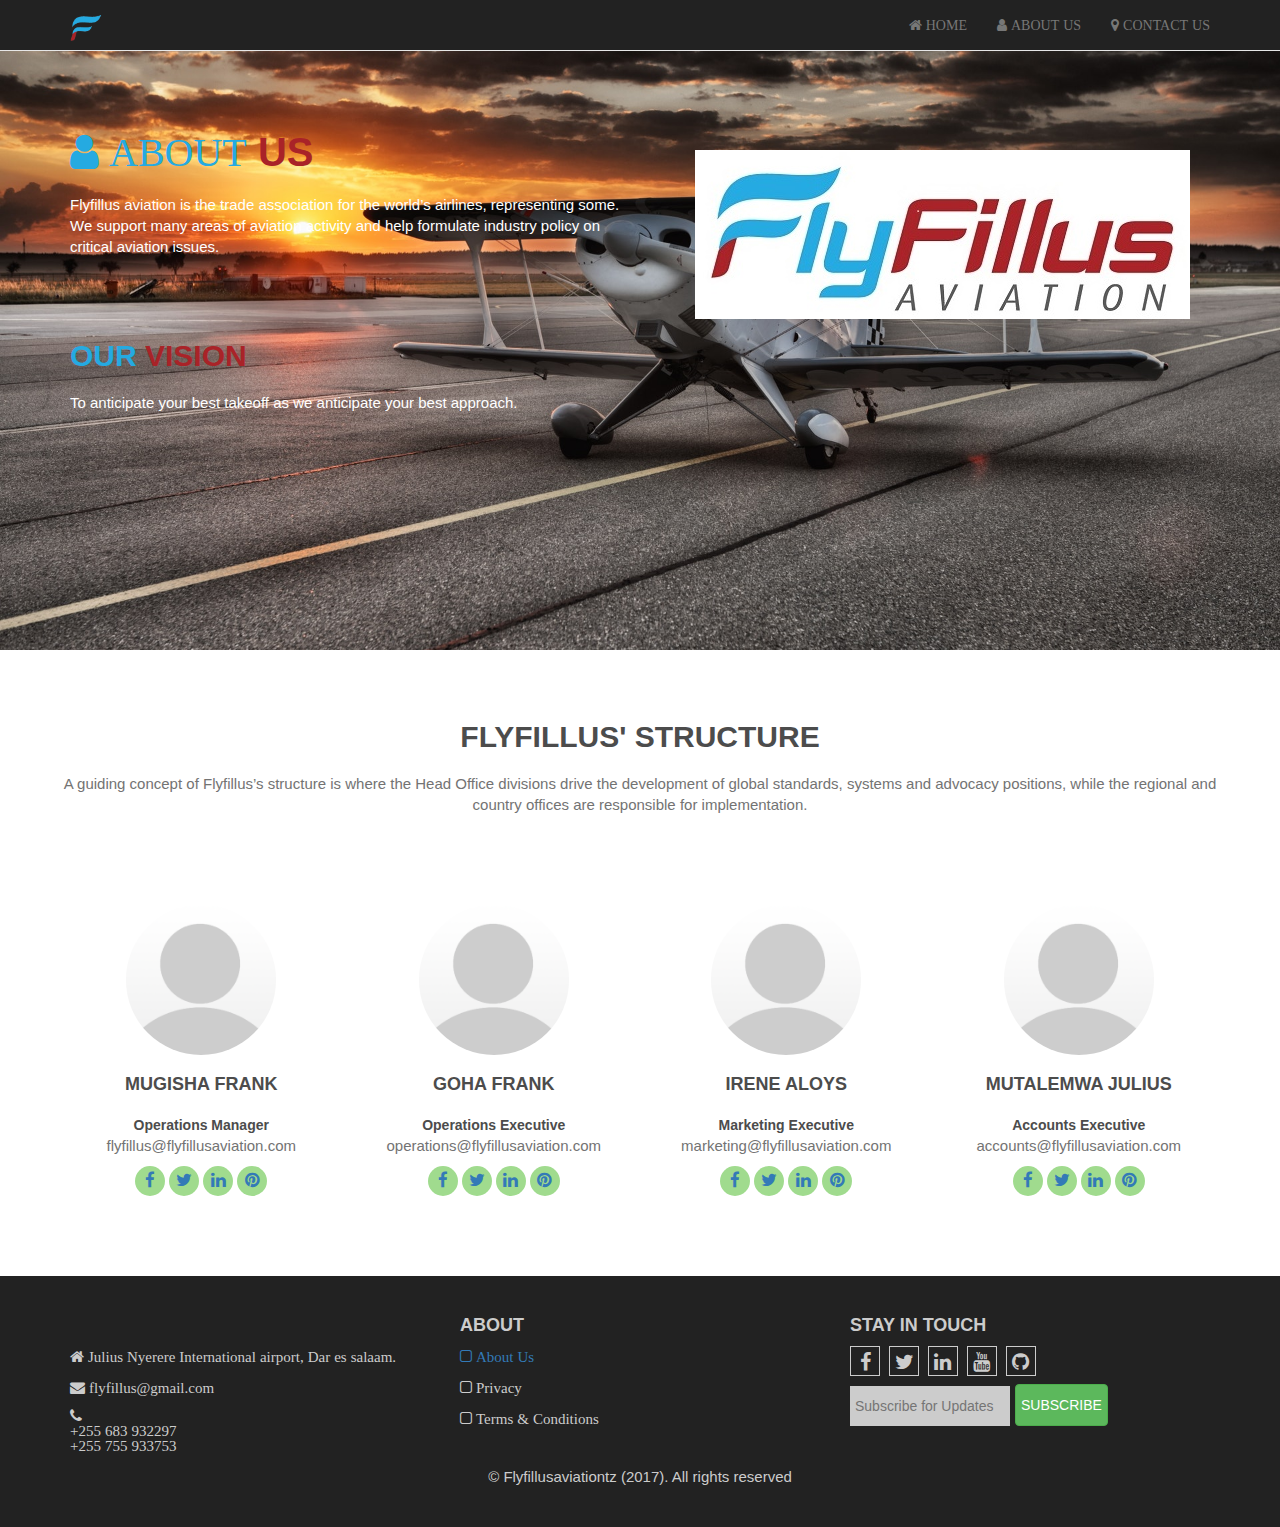
==== commit ece1ddec: "progress" ====
--- a/about.html
+++ b/about.html
@@ -1,210 +1,151 @@
-<!doctype html>
-<html lang="en">
-  <head>
-    <!-- Required meta tags -->
-    <meta charset="utf-8">
-    <meta name="viewport" content="width=device-width, initial-scale=1, shrink-to-fit=no">
-
-    <!-- Bootstrap CSS -->
-	<title>Ground Handling | Tanzania | Flyfillusaviationtz</title>	
-	<link rel="icon" type="image/png" href="images/logoo.png">
-    <link rel="stylesheet" href="https://maxcdn.bootstrapcdn.com/bootstrap/4.0.0-beta.2/css/bootstrap.min.css" integrity="sha384-PsH8R72JQ3SOdhVi3uxftmaW6Vc51MKb0q5P2rRUpPvrszuE4W1povHYgTpBfshb" crossorigin="anonymous">
-	<link rel="stylesheet" href="css/style.css">
-	<link rel="stylesheet" href="font-awesome-4.7.0/css/font-awesome.css">
-	<link href="https://fonts-googleapis.com/css?family=Allerta+Stencil" rel="stylesheet">
-  </head>
-  <body>
-    <!-- Optional JavaScript -->
-    <!-- jQuery first, then Popper.js, then Bootstrap JS -->
-    <script src="https://code.jquery.com/jquery-3.2.1.slim.min.js" integrity="sha384-KJ3o2DKtIkvYIK3UENzmM7KCkRr/rE9/Qpg6aAZGJwFDMVNA/GpGFF93hXpG5KkN" crossorigin="anonymous"></script>
-    <script src="https://cdnjs.cloudflare.com/ajax/libs/popper.js/1.12.3/umd/popper.min.js" integrity="sha384-vFJXuSJphROIrBnz7yo7oB41mKfc8JzQZiCq4NCceLEaO4IHwicKwpJf9c9IpFgh" crossorigin="anonymous"></script>
-    <script src="https://maxcdn.bootstrapcdn.com/bootstrap/4.0.0-beta.2/js/bootstrap.min.js" integrity="sha384-alpBpkh1PFOepccYVYDB4do5UnbKysX5WZXm3XxPqe5iKTfUKjNkCk9SaVuEZflJ" crossorigin="anonymous"></script>
-	<main class="backimgs">
-			<div class="container mynav">
-				<nav class="navbar navbar-expand-sm navbar-light">
-					<button class="navbar-toggler" type="button" data-toggle="collapse" data-target="#Mynavbar" aria-controls="Mynavbar" aria-expanded="false" aria-label="Toggle navigation">
-						<span class="dropmenu">Menu</span>
+<!DOCTYPE html>
+<html>
+	<head>
+		<meta charset="utf-8">
+		<meta http-equiv="X-UA-Compatible" content="IE=edge">
+		<meta name="viewport" content="width=device-width, initial-scale=1">
+		<title>Ground Handling | Tanzania | Flyfillusaviationtz</title>	
+		<link rel="stylesheet" href="css/bootstrap.css">   
+		<link rel="stylesheet" href="css/font-awesome.css">
+		<link rel="stylesheet" href="css/style.css">
+		<link rel="stylesheet" href="css/animate.css">
+		<link rel="icon" type="image/png" href="image/logoo.png">
+	</head>
+	<body>
+		<div id="myNavbar" class="navbar navbar-default navbar-fixed-top" role="navigation">
+			<div class="container">
+				<div class="navbar-header">
+					<button type="button" class="navbar-toggle" data-toggle="collapse" data-target=".navbar-collapse">
+						<span class="icon-bar"></span>
+						<span class="icon-bar"></span>
+						<span class="icon-bar"></span>
 					</button>
-					<div class="collapse navbar-collapse" id="Mynavbar">
-						<ul class="navbar-nav navbar-right">
-							<li class="nav-item active">
-								<a class="nav-link" href="index.html">Home</a>
-							</li>
-							<li class="nav-item">
-								<a class="nav-link" href="about.html">About <span class="sr-only">(current)</span></a>
-							</li>
-							<li class="nav-item">
-								<a class="nav-link" href="contacts.html">Contacts</a>
-							</li>
-						</ul>
-				  </div>
-				</nav>
+					<a href="index.html" class="navbar-brand"><img style="height:26px; widith:26px;"src="image/logoo.png"></a>
+				</div>
+				<div class="navbar-collapse collapse">
+					<ul class="nav navbar-nav navbar-right">
+						<li><a href="index.html"><i class="fa fa-home" aria-hidden="true"> Home</i></a></li>
+						<li><a href="about.html"><i class="fa fa-user" aria-hidden="true"> About Us</i></a></li>
+						<li><a href="contacts.html"><i class="fa fa-map-marker" aria-hidden="true"> Contact Us</i></a></li>
+					</ul>
+				</div>
 			</div>
+		</div>
+		<div id="header" class="header">
 			<div class="container">
 				<div class="row">
-					<div class="col-sm-10 offset-sm-1">
-					<h3 class="text-center"><img src="images/ndugu.png" alt="east_africa" class="img-fluid"></h3>
-						<div class="card-group">
-					<div class="card text-center glass">
-						
-						<div class="card-block">
-							<h4>Our Mission</h4>
-							<p>To excel in the operation and development of FlyFillus in collaboration with our partners</p>
-						</div>
+					<div class="col-lg-6 col-md-6 wow bounceInLeft" data-wow-delay="1s">
+						<h1><span class="fa fa-user" style="color:#25aae1;"> About</span> <span style="color:#a92328;">Us</span></h1>
+						<p>
+						Flyfillus aviation is the trade association for the world’s airlines, 
+						representing some. We support many areas of aviation activity and help formulate industry policy on 
+						critical aviation issues.
+						</p>
 					</div>
-					<div class="card text-center glass">
-						
-						<div class="card-block">
-							<h4>Our Goal</h4>
-							<p>To be recognized as the leading air traffic and aviation by providing highest quality services to our customers.</p>
-						</div>
-					</div>
-					<div class="card text-center glass">
-						
-						<div class="card-block">
-							<h4>Our Vision</h4>
-							<p>To anticipate your best takeoff as we anticipate your best approach.</p>
-						</div>
+					<div class="col-lg-6 col-md-6 wow bounceInRight">
+						<img src="image/test.jpg" alt="">
 					</div>
 				</div>
+				<div class="row">
+					<div class="col-lg-6 col-md-6 wow bounceInDown" data-wow-delay="2s">
+						<h2><span style="color:#25aae1;">Our</span> <span style="color:#a92328;">Vision</span></h2>
+						<p>
+						To anticipate your best takeoff as we anticipate your best approach.
+						</p>
 					</div>
 				</div>
 			</div>
-		</main>	
-
-		<div class="spacee"></div>
-		<div class="container">
-			<div class="media">
-				<div class="media-body">
-					<h3 class="text-center">Management Team</h3>
+		</div>
+		<div id="team" class="team">
+			<div class="container">
+				<div class="row">
+					<h2 class="wow fadeInUp">Flyfillus' structure</h2>
+					<p class="wow fadeInUp" data-wow-delay="0.4s">
+						A guiding concept of Flyfillus’s structure is where the Head Office divisions drive the development of global standards, 
+						systems and advocacy positions, while the regional and country offices are responsible for implementation.
+					</p>
+					<div class="col-lg-3 col-md-3 wow fadeInLeft" data-wow-delay="2.0s">
+						<img src="image/profile.png" class="img-circle" alt="">
+						<h4>Mugisha Frank</h4>
+						<b>Operations Manager</b>
+						<p>flyfillus@flyfillusaviation.com</p>
+						<a href="#"><i class="fa fa-facebook" aria-hidden="true"></i></a>
+						<a href="#"><i class="fa fa-twitter" aria-hidden="true"></i></a>
+						<a href="#"><i class="fa fa-linkedin" aria-hidden="true"></i></a>
+						<a href="#"><i class="fa fa-pinterest" aria-hidden="true"></i></a>
+					</div>
+					<div class="col-lg-3 col-md-3 wow fadeInLeft" data-wow-delay="1.6s">
+						<img src="image/profile.png" class="img-circle" alt="">
+						<h4>Goha Frank</h4>
+						<b>Operations Executive</b>
+						<p>operations@flyfillusaviation.com</p>
+						<a href="#"><i class="fa fa-facebook" aria-hidden="true"></i></a>
+						<a href="#"><i class="fa fa-twitter" aria-hidden="true"></i></a>
+						<a href="#"><i class="fa fa-linkedin" aria-hidden="true"></i></a>
+						<a href="#"><i class="fa fa-pinterest" aria-hidden="true"></i></a>
+					</div>
+					<div class="col-lg-3 col-md-3 wow fadeInLeft" data-wow-delay="1.2s">
+						<img src="image/profile.png" class="img-circle" alt="">
+						<h4>Irene Aloys</h4>
+						<b>Marketing Executive</b>
+						<p>marketing@flyfillusaviation.com</p>
+						<a href="#"><i class="fa fa-facebook" aria-hidden="true"></i></a>
+						<a href="#"><i class="fa fa-twitter" aria-hidden="true"></i></a>
+						<a href="#"><i class="fa fa-linkedin" aria-hidden="true"></i></a>
+						<a href="#"><i class="fa fa-pinterest" aria-hidden="true"></i></a>
+					</div>
+					<div class="col-lg-3 col-md-3 wow fadeInLeft" data-wow-delay="0.8s">
+						<img src="image/profile.png" class="img-circle" alt="">
+						<h4>Mutalemwa Julius</h4>
+						<b>Accounts Executive</b>
+						<p>accounts@flyfillusaviation.com</p>
+						<a href="#"><i class="fa fa-facebook" aria-hidden="true"></i></a>
+						<a href="#"><i class="fa fa-twitter" aria-hidden="true"></i></a>
+						<a href="#"><i class="fa fa-linkedin" aria-hidden="true"></i></a>
+						<a href="#"><i class="fa fa-pinterest" aria-hidden="true"></i></a>
+					</div>
 				</div>
 			</div>
 		</div>
-		<div class="spacee"></div>
-		<div class="container-fluid">
-			<div class="row">
-				<div class="spacee"></div>
-				<div class="col-md-3 col-sm-3">
-					<img src="images/profile.png" class="img-fluid rounded-circle mx-auto d-block" alt="Placeholder image" style="width:40%;">
-					<p align="justify">
-						<h5 class="text-center">Mugisha Frank</h5>
-						<h5 class="text-center">0683932297</h5>
-						<div class="container">
-							<p class="text-center">
-								<span class="fa fa-facebook" style="color:#25aae1;"></span>
-								<span class="fa fa-twitter" style="color:#25aae1;"></span>
-								<span class="fa fa-instagram" style="color:#25aae1;"></span>
-							</p>
-						</div>
-					</p>
+		<div id="footer" class="footer">
+			<div class="container">
+				<div class="row">
+					<div class="col-lg-4">
+						<h4 class="wow fadeInUp">Contact Us</h4>
+						<p><i class="fa fa-home" aria-hidden="true"> Julius Nyerere International airport, Dar es salaam.</i></p>
+						<p><i class="fa fa-envelope" aria-hidden="true"> flyfillus@gmail.com</i></p>
+						<p><i class="fa fa-phone" aria-hidden="true"> 
+								<br> +255 683 932297
+								<br> +255 755 933753
+							</i>
+						</p>
+					</div>
+					<div class="col-lg-4">
+						<h4>About</h4>
+						<p><a href="about.html"><i class="fa fa-square-o" aria-hidden="true"> About Us</i></a></p>
+						<p><i class="fa fa-square-o" aria-hidden="true"> Privacy</i></p>
+						<p><i class="fa fa-square-o" aria-hidden="true"> Terms & Conditions</i></p>
+					</div>
+					<div class="col-lg-4">
+						<h4>Stay in touch</h4>
+						<i class="social fa fa-facebook" aria-hidden="true"></i>
+						<i class="social fa fa-twitter" aria-hidden="true"></i>
+						<i class="social fa fa-linkedin" aria-hidden="true"></i>
+						<i class="social fa fa-youtube" aria-hidden="true"></i>
+						<i class="social fa fa-github" aria-hidden="true"></i><br>
+						<input type="email" placeholder="Subscribe for Updates"><button class="btn btn-success">Subscribe</button>
+					</div>
 				</div>
-				<div class="col-md-3 col-sm-3">
-					<img src="images/profile.png" class="img-fluid rounded-circle mx-auto d-block" alt="Placeholder image" style="width:40%;">
-					<p align="justify">
-						<h5 class="text-center">Goha Frank</h5>
-						<h5 class="text-center">0683932297</h5>
-						<div class="container">
-							<p class="text-center">
-								<span class="fa fa-facebook" style="color:#25aae1;"></span>
-								<span class="fa fa-twitter" style="color:#25aae1;"></span>
-								<span class="fa fa-instagram" style="color:#25aae1;"></span>
-							</p>
-						</div>
-					</p>
-				</div>
-				<div class="col-md-3 col-sm-3">
-					<img src="images/profile.png" class="img-fluid rounded-circle mx-auto d-block" alt="Placeholder image" style="width:40%;">
-					<p align="justify">
-						<h5 class="text-center">Irene Aloys</h5>
-						<h5 class="text-center">0683932297</h5>
-						<div class="container">
-							<p class="text-center">
-								<span class="fa fa-facebook" style="color:#25aae1;"></span>
-								<span class="fa fa-twitter" style="color:#25aae1;"></span>
-								<span class="fa fa-instagram" style="color:#25aae1;"></span>
-							</p>
-						</div>
-					</p>
-				</div>
-				<div class="col-md-3 col-sm-3">
-					<img src="images/profile.png" class="img-fluid rounded-circle mx-auto d-block" alt="Placeholder image" style="width:40%;">
-					<p align="justify">
-						<h5 class="text-center">Mutalemwa Julius</h5>
-						<h5 class="text-center">0683932297</h5>
-						<div class="container">
-							<p class="text-center">
-								<span class="fa fa-facebook" style="color:#25aae1;"></span>
-								<span class="fa fa-twitter" style="color:#25aae1;"></span>
-								<span class="fa fa-instagram" style="color:#25aae1;"></span>
-							</p>
-						</div>
-					</p>
-				</div>
+				<p class="text-center">&copy; Flyfillusaviationtz (2017). All rights reserved</p>
 			</div>
 		</div>
-		<div class="spacee"></div>
-		<div class="spacee1"></div>
-		<div class="row about-velas">
-			<div class="col-md-12 col-sm-12">
-				<div class="col-md-8 offset-md-2 collaborators">
-					<p class="underline">FlyFillus</p>
-					<p align="justify">
-						with 30 years of collective aviation experience we have worked for top airlines and many general aviation companies hence able to point exactly what you, our customer require.The less time customers wait on ground the better so flyfillus aviation will safely work to reduce your turn around with the least paper work needed.
-						As we always say,we anticipate your best takeoff as we anticipate your next approach.
-					</p>
-				</div>
-			</div>
-		</div>
-		<div class="spacee"></div>
-		<div class="container">
-			<div class="row">
-				<div class="col-md-6 col-sm-6">
-					<div class="media">
-						<div class="media-body">
-							<h3 class="text-center">AWARDS</h3>
-						</div>
-					</div>	
-					<h4 class="awards-small"><span class="fa fa-star" aria-hidden="true"></span> Best Travel Agency Award(2018)</h4>
-					<h4 class="awards-small"><span class="fa fa-star" aria-hidden="true"></span> Best Travel Friendly Agency (2018)</h4>
-					<h4 class="awards-small"><span class="fa fa-star" aria-hidden="true"></span> Best Revenue Generation Award(2018)</h4>
-				</div>
-				<div class="col-md-6 col-sm-6">
-					<div class="media">
-						<div class="media-body">
-							<h3 class="text-center">LINKS</h3>
-						</div>
-					</div>
-					<a href="#"><p><span class="fa fa-link" aria-hidden="true"></span> Govt of Tanzania Department of Tourism</p></a>
-					<a href="#"><p><span class="fa fa-link" aria-hidden="true"></span> Govt of Tanzania Department of Tourism</p></a>
-					<a href="#"><p><span class="fa fa-link" aria-hidden="true"></span> Tourism Development Corporation</p></a>
-					<a href="#"><p><span class="fa fa-link" aria-hidden="true"></span> Tourism Development Corporation</p></a>
-				</div>
-			</div>
-		</div>
-		<div class="spacee"></div>
-		<footer id="footer-main">
-			<div class="container">
-				<div class="row">
-					<div class="col-sm-4 text-center">
-						<p>&copy; Copyright (2017). All rights reserved</p>
-					</div>
-					<div class="col-sm-4 social text-center">
-						<ul class="list-unstyled">
-							<li><a href="index.html">Home</a></li>
-							<li><a href="about.html">About</a></li>
-							<li><a href="contacts.html">Contacts</a></li>
-							<li><a href="services.html">Services</a></li>
-						</ul>
-					</div>
-					<div class="col-sm-4 social text-center">
-						<ul class="list-unstyled">
-							<li><a href="#"><span class="fa fa-facebook" style="color:#25aae1;"></span></a></li>
-							<li><a href="#"><span class="fa fa-twitter" style="color:#25aae1;"></span></a></li>
-							<li><a href="#"><span class="fa fa-instagram" style="color:#25aae1;"></span></a></li>
-						</ul>
-					</div>
-				</div>
-			</div>
-		</footer>
+		
+		
+		<script src="js/jquery.js"></script>
+		<script src="js/bootstrap.js"></script>
+		<script src="js/wow.min.js"></script>
+        <script>
+            new WOW().init();
+        </script>
 	</body>
 </html>	--- a/css/style.css
+++ b/css/style.css
@@ -1,136 +1,293 @@
-@charset "utf-8";
-html,body{
-	height: 100vh;
-}
-img{
-	max-width: 100vh;
-}
-h1{
-	font-family:'Allerta Stencil', sans-serif;
+*{
+	padding:0;
+	margin:0;
+}
+body{
+	overflow-x:hidden;
+	font-family:'Open Sans', sans-serif;
+	text-rendering:optimizeLegibility !important;
+	-webkit-font-smoothing:antialiased !important;
+}
+li{
+	list-style:none;
+	display:inline-block;
+}
+a{
+	text-decoration:none;
+	transition: all 500ms ease-in-out;
+	
+}
+a:hover,a:active{
+	text-decoration:none;
+}
+h1,h2,h4{
+	font-family:'PT Sans Narrow', Arial, sans-serif;
+	text-transform:uppercase;
+	font-weight:700;
+}
+p{
+	font-size:15px;
+	line-height:21px;
+}
+.specific{
+	color:#fff !important;
+}
+.btn{
+	transition:all 300ms ease-in-out;
+	font-weight:500 !important;
+	text-transform:uppercase;
+}
+.btn:hover{
+	background-color:#ededed !important;
+	color:#3c3c3c !important;
+	border:1px solid #fff !important;
+}
+.navbar{
+	background-color:#222222 !important;
+	text-transform:uppercase;
+	font-family:'PT Sans Narrow', Arial, sans-serif;
+	font-weight:700;
+}
+.navbar a:hover{
+	opacity:1;
+	background-color:#111111 !important;
+}
+.header{
+	height:600px;
+	width:100%;
+	padding:30px 0 30px;
+	margin-top:50px;
+	background-image:url(../image/aircraft.jpeg);
+	background-position:center center;
+	background-repeat:no-repeat;
+	background-size:cover;
+	color:#fff;
+}
+.header img{
+	height:169px;
+	width:495px;
+	margin:70px 0 0 40px;
+}
+.header h1{
+	font-size:40px;
+	font-weight:700;
+	padding-top:30px;
+}
+.header h1,.header p,.header button{
+	margin-top:20px;
+}
+.header .btn{
+	border-radius:0;
+	margin:40px 20px;
 }
 @media(max-width:575px){
-	.backimg{
-		background-image:url(../images/12.jpg);
-		background-repeat:repeat-x;
-		background-attachment:fixed;
-		background-position:center center;
-		background-size:cover;
-		position:relative;
-		height:320px;
-		width:100%;
-		margin-bottom:2rem;
-	}
-	.backimgs{
-		background-image:url(../images/another1.jpg);
-		background-repeat:repeat-x;
-		background-attachment:fixed;
-		background-position:center center;
-		background-size:cover;
-		position:relative;
-		height:270px;
-		width:100%;
-		margin-bottom:2rem;
-	}
-	.heading{
-		position:absolute;
-		top:300px;
-		left:400px;
-		color:#F56916;
-		font-weight:bold;
-	}
-	.heading:hover{
-		color:#fff;
-	}
-	.dropmenu{
-		color:#fff;
-		padding:0.2rem;
-		border:1px solid #ccc;
-		border-radius:0.2rem;
-		font-size:1.2rem;
-	}
-	.mynav a.navbar-brand{
-		font-size:1.2rem;
-		font-weight:600;
-		color:#fff;
-		margin-top:-0.8rem; 
-	}
-	.carousel-item img{
-		max-height:8rem;
-	}
+	.header p{
+		font-size:3px;
+	}
+	
+}
+@media(max-width:768px){
 	.header{
-		text-align:center;
-	}
-	.about-velas{
-		background:none;
-	}
-	.awards-small{
-		font-size:14px;
-	}
-}
-@media(min-width:576px) and (max-width:767px){
-	.backimg{
-		background-image:url(../images/aircraft.jpeg);
-		background-repeat:repeat-x;
-		background-attachment:fixed;
-		background-position:top center center;
-		background-size:cover;
-		position:relative;
-		height:650px;
-		width:100%;
-		margin-bottom:2rem;
-	}
-	.backimgs{
-		background-image:url(../images/aircraft.jpeg);
-		background-repeat:repeat-x;
-		background-attachment:fixed;
-		background-position:center center;
-		background-size:cover;
-		position:relative;
-		height:350px;
-		width:100%;
-		margin-bottom:2rem;
-	}
-	.heading{
-		position:absolute;
-		top:300px;
-		left:400px;
-		color:#F56916;
-		font-weight:bold;
-	}
-	.heading:hover{
-		color:#fff;
-	}
-	.header{
-		text-align:center;
-	}
-	.about-velas{
-		background:#d49194;
-	}
-}
-@media(min-width:768px) and (max-width:991px){
-	.backimg{
-		background-image:url(../images/aircraft.jpeg);
-		background-repeat:repeat-x;
-		background-attachment:fixed;
-		background-position:top center center;
-		background-size:cover;
-		position:relative;
-		height:650px;
-		width:100%;
-		margin-bottom:2rem;
-	}
-	.backimgs{
-		background-image:url(../images/12.jpg);
-		background-repeat:repeat-x;
-		background-attachment:fixed;
-		background-position:center center;
-		background-size:cover;
-		position:relative;
-		height:350px;
-		width:100%;
-		margin-bottom:2rem;
-	}
-	.card-box{
+		padding:30px;
+		height:750px;
+	}
+	.header img{
+		width:90%;
+		height:200px;
+		margin:20px 0 0 20px;
+	}
+	.header .btn{
+		font-size:10px;
+		margin-left:20px;
+	}
+	.header h1{
+		font-size:20px;
+	}
+	.header p{
+		font-size:13px;
+	}
+}
+.services{
+	padding:80px 0 80px;
+	text-align:center;
+}
+.services h1,.services h4{
+	color:#4c4c4c;
+	margin:20px 0 20px;
+}
+.services p{
+	color:#737373;
+	font-size:14px;
+	padding-bottom:40px;
+}
+.services i{
+	height:80px;
+	width:80px;
+	font-size:30px;
+	padding:25px 20px;
+	border-radius:50%;
+	background-color:#6699cc;
+	color:#fff;
+}
+@media(max-width:768px){
+	.services{
+		padding:30px;
+	}
+}
+.pricing{
+	padding:50px 0 80px;
+	text-align:center;
+	background-color:#3399ff;
+}
+.pricing h2, .pricing p{
+	color:#fff;
+}
+.pricing p{
+	padding-bottom:40px;
+}
+.pricing .packages{
+	padding:30px;
+	border:1px solid #ccc;
+	background-color:#fff;
+	border-radius:5px;
+	margin-top:30px;
+}
+.packages li{
+	display:block;
+	padding:5px;
+}
+.packages h4,.packages h1,.packages b{
+	color:#4c4c4c;
+}
+.packages p,.packages li{
+	color:#737373;
+}
+.packages button{
+	margin-top:10px;
+}
+@media(max-width:768px){
+	.pricing{
+		padding:30px;
+	}
+	.packages{
+		width:80%;
+		margin-left:25px;
+	}
+}
+.team{
+	padding:50px 0 80px;
+	text-align:center;
+}
+.team b,.team h2,.team h4{
+	margin:20px 0 20px;
+	color:#4c4c4c;
+}
+.team p{
+	color:#737373;
+}
+.team img{
+	height:150px;
+	width:150px;
+	margin-top:80px;
+}
+.team i{
+	height:30px;
+	width:30px;
+	padding:5px;
+	font-size:17px;
+	border-radius:50%;
+	background-color:#a0db8e;
+}
+.team a:hover i{
+	background-color:#709963;
+}
+.clients{
+	padding:50px 0 80px;
+	background-color:#3399ff;
+	text-align:center;
+	color:#fff;
+}
+.client h2{
+	color:#5e5e5e;
+}
+.clients p{
+	padding-bottom:40px;
+}
+.clients img{
+	width:200px;
+	opacity:0.6;
+	cursor:pointer;
+	margin:40px 0;
+	transition:all 500ms ease-in-out;
+}
+.clients li:hover img{
+	opacity:1;
+}
+.contact{
+	padding:50px 0 80px;
+	text-align:center;
+}
+.contact p{
+	padding-bottom:80px;
+	color:#737373;
+}
+.contact h2{
+	color:#4c4c4c;
+	margin:20px 0 20px;
+}
+.contact .input-group{
+	margin-bottom:25px;
+}
+.contact .form-control{
+	border-radius:0 !important;
+}
+.contact span{
+	border-radius:0 !important;
+}
+.contact .btn{
+	border-radius:0;
+	width:100%;
+	font-size:15px;
+	background-color:#f08080;
+	color:#fff;
+}
+.contact .btn:hover{
+	background-color:#a85959;
+	color:#fff !important;
+}
+.footer{
+	padding:30px;
+	color:#cccccc;
+	background-color:#222222;
+}
+.footer .social{
+	font-size:20px;
+	height:30px;
+	width:30px;
+	text-align:center;
+	padding:5px;
+	border:1px solid #cccccc;
+	margin-bottom:10px;
+	margin-right:5px;
+}
+.footer input{
+	height:40px;
+	width:160px;
+	padding:5px;
+	border:none;
+	background-color:#cccccc;
+	color:#000;
+}
+.footer .btn{
+	padding:10px 5px 10px;
+	margin:-3px 0 0 5px;
+}
+.spacee{
+	margin-top:60px;
+}
+
+
+.card-box{
 		width:70%;
 		position:absolute; 
 		top:300px;
@@ -144,10 +301,6 @@
 		overflow:hidden;
 		height:11rem;
 	}
-	.discount{
-		width:35%;
-		float:left;
-	}
 	.discount1{
 		width:65%;
 		float:left;
@@ -157,149 +310,7 @@
 		font-size:2rem;
 		padding:2rem;
 	}
-	.text-discount{
-		color:rgba(255,255,255,0.7);
-	}
-	.text-shade{
-		color:rgba(253,149,15,0.6);
-	}
-	.heading{
-		position:absolute;
-		top:300px;
-		left:400px;
-		color:#F56916;
-		font-weight:bold;
-	}
-	.heading:hover{
-		color:#fff;
-	}
-	.header{
-		text-align:center;
-	}
-	.about-velas{
-		background:#d49194;
-	}
-}
-@media(min-width:992px) and (max-width:1199px){
-	.backimg{
-		background-image:url(../images/aircraft.jpeg);;
-		background-repeat:repeat-x;
-		background-attachment:fixed;
-		background-position:top center center;
-		background-size:cover;
-		position:relative;
-		height:650px;
-		width:100%;
-		margin-bottom:2rem;
-	}
-	.backimgs{
-		background-image:url(../images/aircraft.jpeg);
-		background-repeat:repeat-x;
-		background-attachment:fixed;
-		background-position:center center;
-		background-size:cover;
-		position:relative;
-		height:350px;
-		width:100%;
-		margin-bottom:2rem;
-	}
-	.heading{
-		position:absolute;
-		top:300px;
-		left:400px;
-		color:#F56916;
-		font-weight:bold;
-	}
-	.heading:hover{
-		color:#fff;
-	}
-	.header{
-		text-align:center;
-	}
-	.about-velas{
-		background:#d49194;
-	}
-}
-@media(min-width:1200px){
-	.backimg{
-		background-image:url(../images/aircraft.jpeg);
-		background-repeat:repeat-x;
-		background-attachment:fixed;
-		background-position:top center center;
-		background-size:cover;
-		position:relative;
-		height:650px;
-		width:100%;
-		margin-bottom:2rem;
-	}
-	.backimgs{
-		background-image:url(../images/12.jpg);
-		background-repeat:repeat-x;
-		background-attachment:fixed;
-		background-position:center center;
-		background-size:cover;
-		position:relative;
-		height:490px;
-		width:100%;
-		margin-bottom:2rem;
-	}
-	.carousel-item img{
-		max-height:30rem;
-	}
-	.heading{
-		position:absolute;
-		top:300px;
-		left:460px;
-		color:#F56916;
-		font-weight:bold;
-	}
-	.heading:hover{
-		color:#fff;
-	}
-	.header{
-		text-align:center;
-	}
-	.about-velas{
-		background:#d49194;
-	}
-}
-	
-.collapse.navbar-collapse ul li a.nav-link{
-	color:#fff; 
-	font-size:1.2rem;
-}
-.collapse.navbar-collapse ul li.active a.nav-link{
-	color:#fff; 
-}
-.mynav a.navbar-brand{
-	color:#fff;
-	font-size:2rem;
-}
-.collapse.navbar-collapse ul li a.nav-link:hover{
-	color:#F56916;
-}
-.mynav a.navbar-brand:hover{
-	color:#F56916;
-}
-.card-box{
-	width:70%;
-	position:absolute; 
-	top:400px;
-	left:80px;
-	background:rgba(34,34,34,0.8);
-	color:#fff;
-}
-.text{
-	width:90%;
-	text-align:center;
-	overflow:hidden;
-	height:11rem;
-}
-.discount{
-	width:35%;
-	float:left;
-}
-.discount1{
+	.discount1{
 	width:65%;
 	float:left;
 }
@@ -307,111 +318,4 @@
 	font-family:Constantia, "Lucida Bright", "DejaVu Serif", Georgia, "serif";
 	font-size:2rem;
 	padding:2rem;
-}
-.text-discount{
-	color:rgba(255,255,255,0.7);
-}
-.text-shade{
-	color:rgba(253,149,15,0.6);
-}
-.space{
-	padding-top:2rem;
-}
-#showcase{
-	padding:2rem 0;
-	background:#92d5f0;
-}
-#section-groups{
-	padding:2rem;
-}
-.space-below{
-	padding-top:4rem;
-	background:#AB2229;
-}
-.heading-gallery{
-	font-size:1.2rem;
-}
-.item i{
-	color:#FB8919;
-	padding:1.2rem 0;
-}
-.item{
-	font-size:0.8rem;
-	padding:1rem 0.7rem;
-	border-right:1px solid #CCC;
-}
-.item:last-child{
-	border-right:0; 
-}
-#footer-main{
-	background:rgba(34,34,34,0.6);
-	color:#fff;
-	font-size:0.8rem;
-	padding:2.5rem 0;
-}
-.social ul li a{
-	color:#fff;
-}
-.social ul li a:hover{
-	color:#000;
-}
-.social ul li{
-	padding:0.5rem;
-}
-.header{
-	text-align:center;
-}
-.spacee{
-	margin-top:60px;
-}
-.spacee1{
-	margin-top:90px;
-}
-.collaborators{
-	background: #0e445a;
-	color:#fff;
-	text-align:center;
-	top:-40px;
-}
-.underline{
-	border-bottom:1px solid #ccc;
-}
-.fa-star{
-	color:#25B4F0
-}
-.glass{
-	background:rgba(34,34,34,0.6);
-	color:#fff;
-}
-.contact{
-	padding:50px 0 80px;
-	text-align:center;
-}
-.contact p{
-	padding-bottom:80px;
-	color:#737373;
-}
-.contact h2{
-	color:#4c4c4c;
-	margin:20px 0 20px;
-}
-.contact .input-group{
-	margin-bottom:25px;
-}
-.contact .form-control{
-	border-radius:0 !important;
-}
-.contact span{
-	border-radius:0 !important;
-}
-.contact .btn{
-	border-radius:0;
-	width:100%;
-	font-size:15px;
-	background-color:#f08080;
-	color:#fff;
-}
-.contact .btn:hover{
-	background-color:#a85959;
-	color:#fff !important;
 }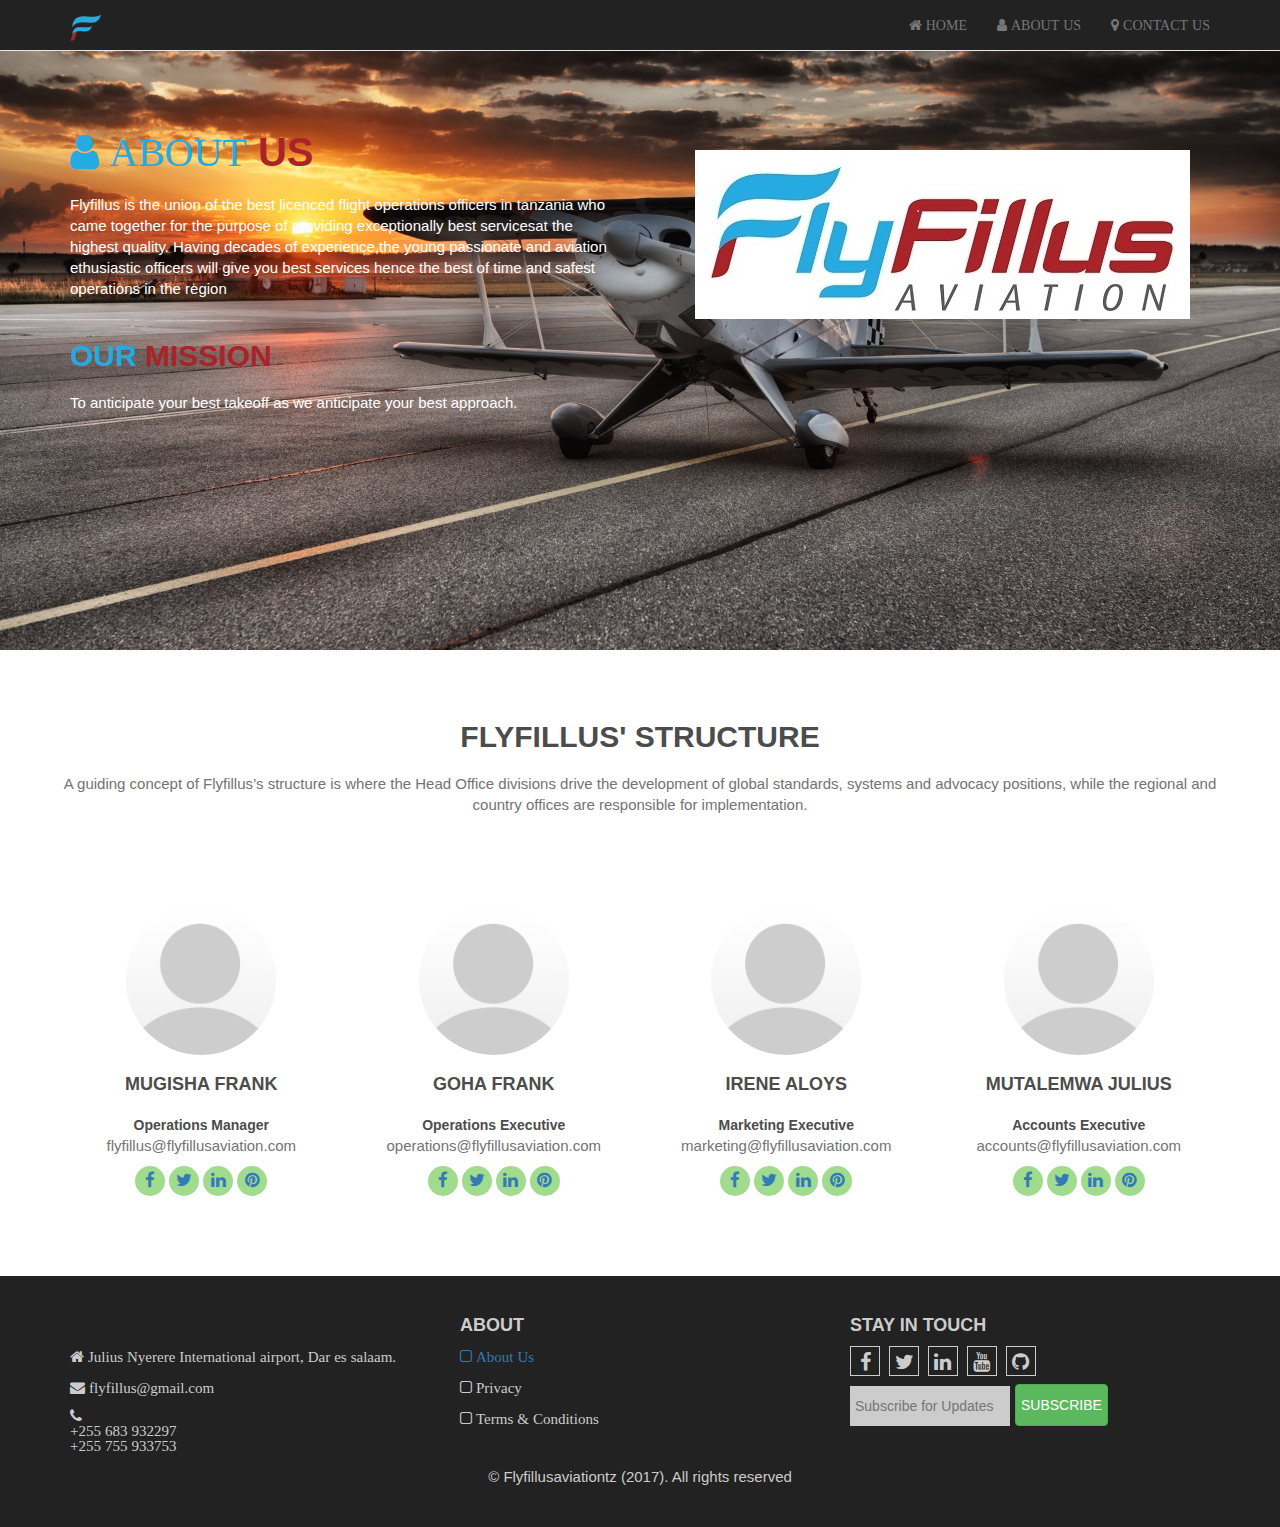
==== commit fccd99ed: "yap" ====
--- a/about.html
+++ b/about.html
@@ -37,9 +37,8 @@
 					<div class="col-lg-6 col-md-6 wow bounceInLeft" data-wow-delay="1s">
 						<h1><span class="fa fa-user" style="color:#25aae1;"> About</span> <span style="color:#a92328;">Us</span></h1>
 						<p>
-						Flyfillus aviation is the trade association for the world’s airlines, 
-						representing some. We support many areas of aviation activity and help formulate industry policy on 
-						critical aviation issues.
+						Flyfillus is the union of the best licenced flight operations officers in tanzania who came together for the purpose of providing exceptionally best servicesat the highest quality. 
+						Having decades of experience,the young passionate and aviation ethusiastic officers will give you best services hence the best of time and safest operations in the region  
 						</p>
 					</div>
 					<div class="col-lg-6 col-md-6 wow bounceInRight">
@@ -48,7 +47,7 @@
 				</div>
 				<div class="row">
 					<div class="col-lg-6 col-md-6 wow bounceInDown" data-wow-delay="2s">
-						<h2><span style="color:#25aae1;">Our</span> <span style="color:#a92328;">Vision</span></h2>
+						<h2><span style="color:#25aae1;">Our</span> <span style="color:#a92328;">Mission</span></h2>
 						<p>
 						To anticipate your best takeoff as we anticipate your best approach.
 						</p>
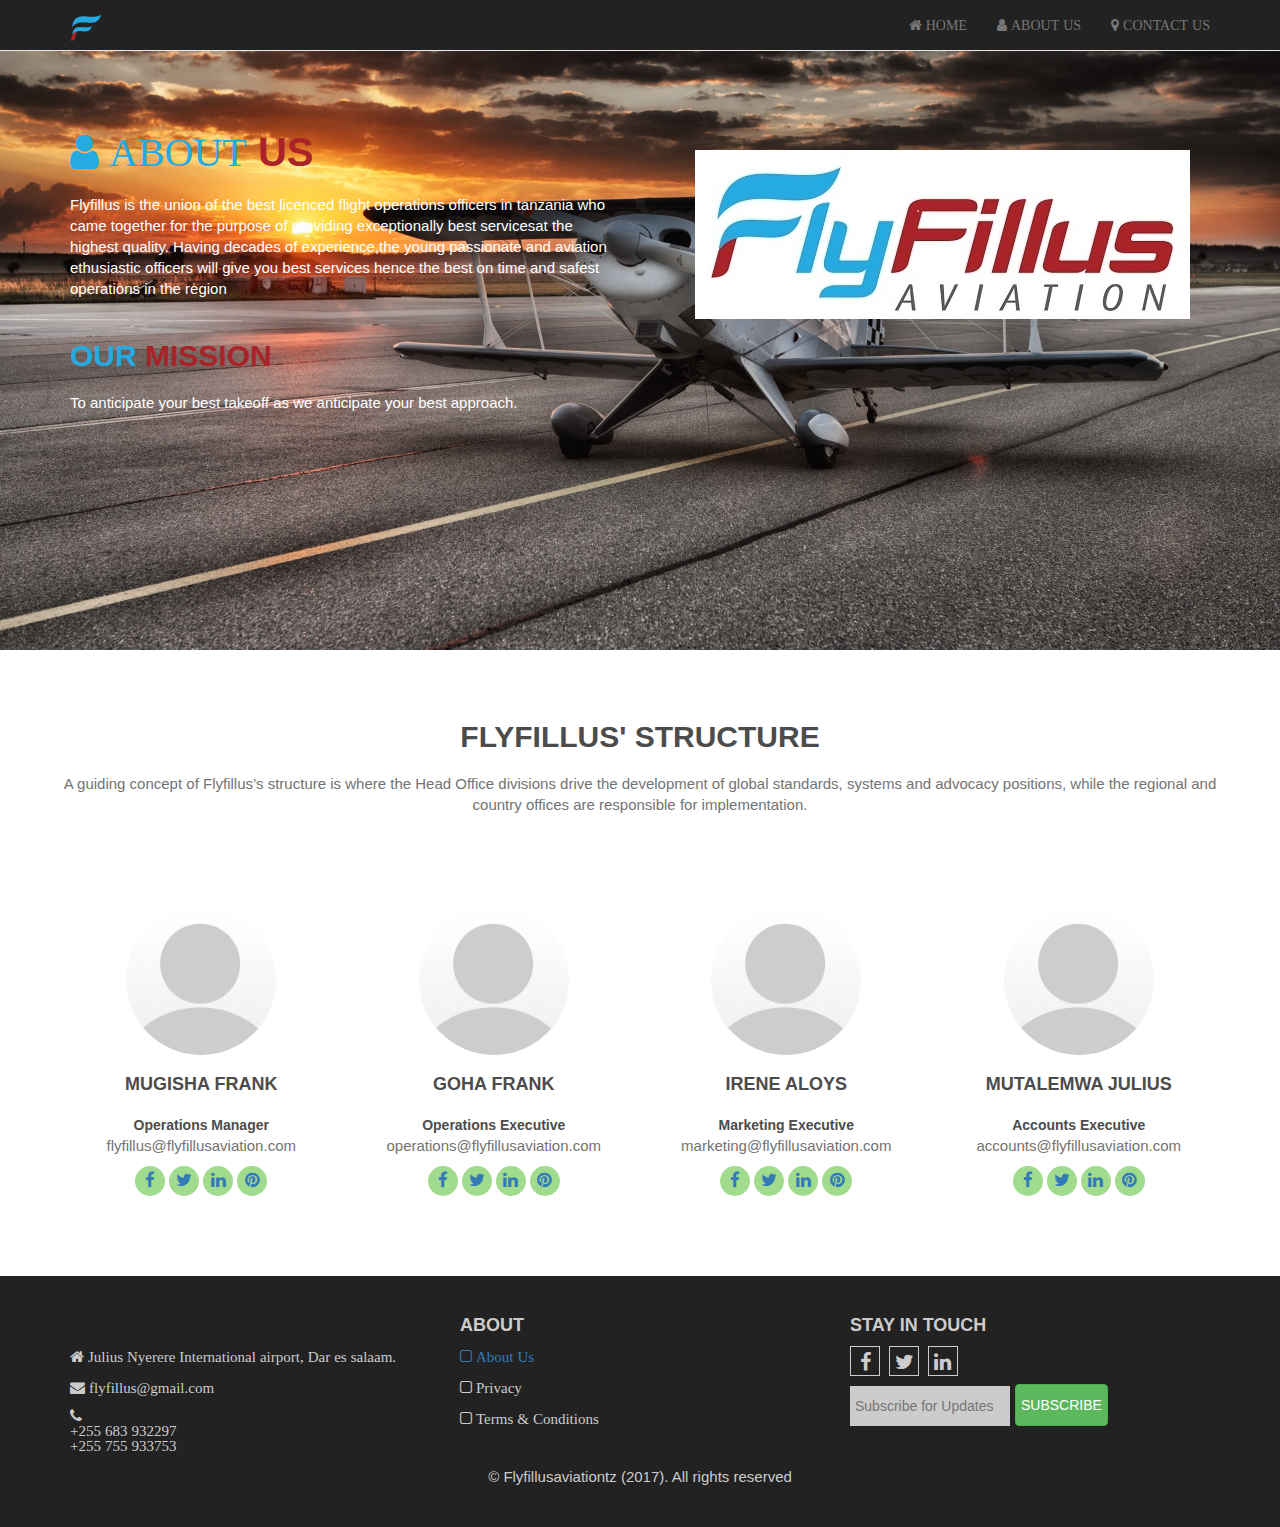
==== commit 456888de: "progress" ====
--- a/about.html
+++ b/about.html
@@ -38,7 +38,7 @@
 						<h1><span class="fa fa-user" style="color:#25aae1;"> About</span> <span style="color:#a92328;">Us</span></h1>
 						<p>
 						Flyfillus is the union of the best licenced flight operations officers in tanzania who came together for the purpose of providing exceptionally best servicesat the highest quality. 
-						Having decades of experience,the young passionate and aviation ethusiastic officers will give you best services hence the best of time and safest operations in the region  
+						Having decades of experience,the young passionate and aviation ethusiastic officers will give you best services hence the best on time and safest operations in the region  
 						</p>
 					</div>
 					<div class="col-lg-6 col-md-6 wow bounceInRight">
@@ -129,9 +129,7 @@
 						<h4>Stay in touch</h4>
 						<i class="social fa fa-facebook" aria-hidden="true"></i>
 						<i class="social fa fa-twitter" aria-hidden="true"></i>
-						<i class="social fa fa-linkedin" aria-hidden="true"></i>
-						<i class="social fa fa-youtube" aria-hidden="true"></i>
-						<i class="social fa fa-github" aria-hidden="true"></i><br>
+						<i class="social fa fa-linkedin" aria-hidden="true"></i><br>
 						<input type="email" placeholder="Subscribe for Updates"><button class="btn btn-success">Subscribe</button>
 					</div>
 				</div>
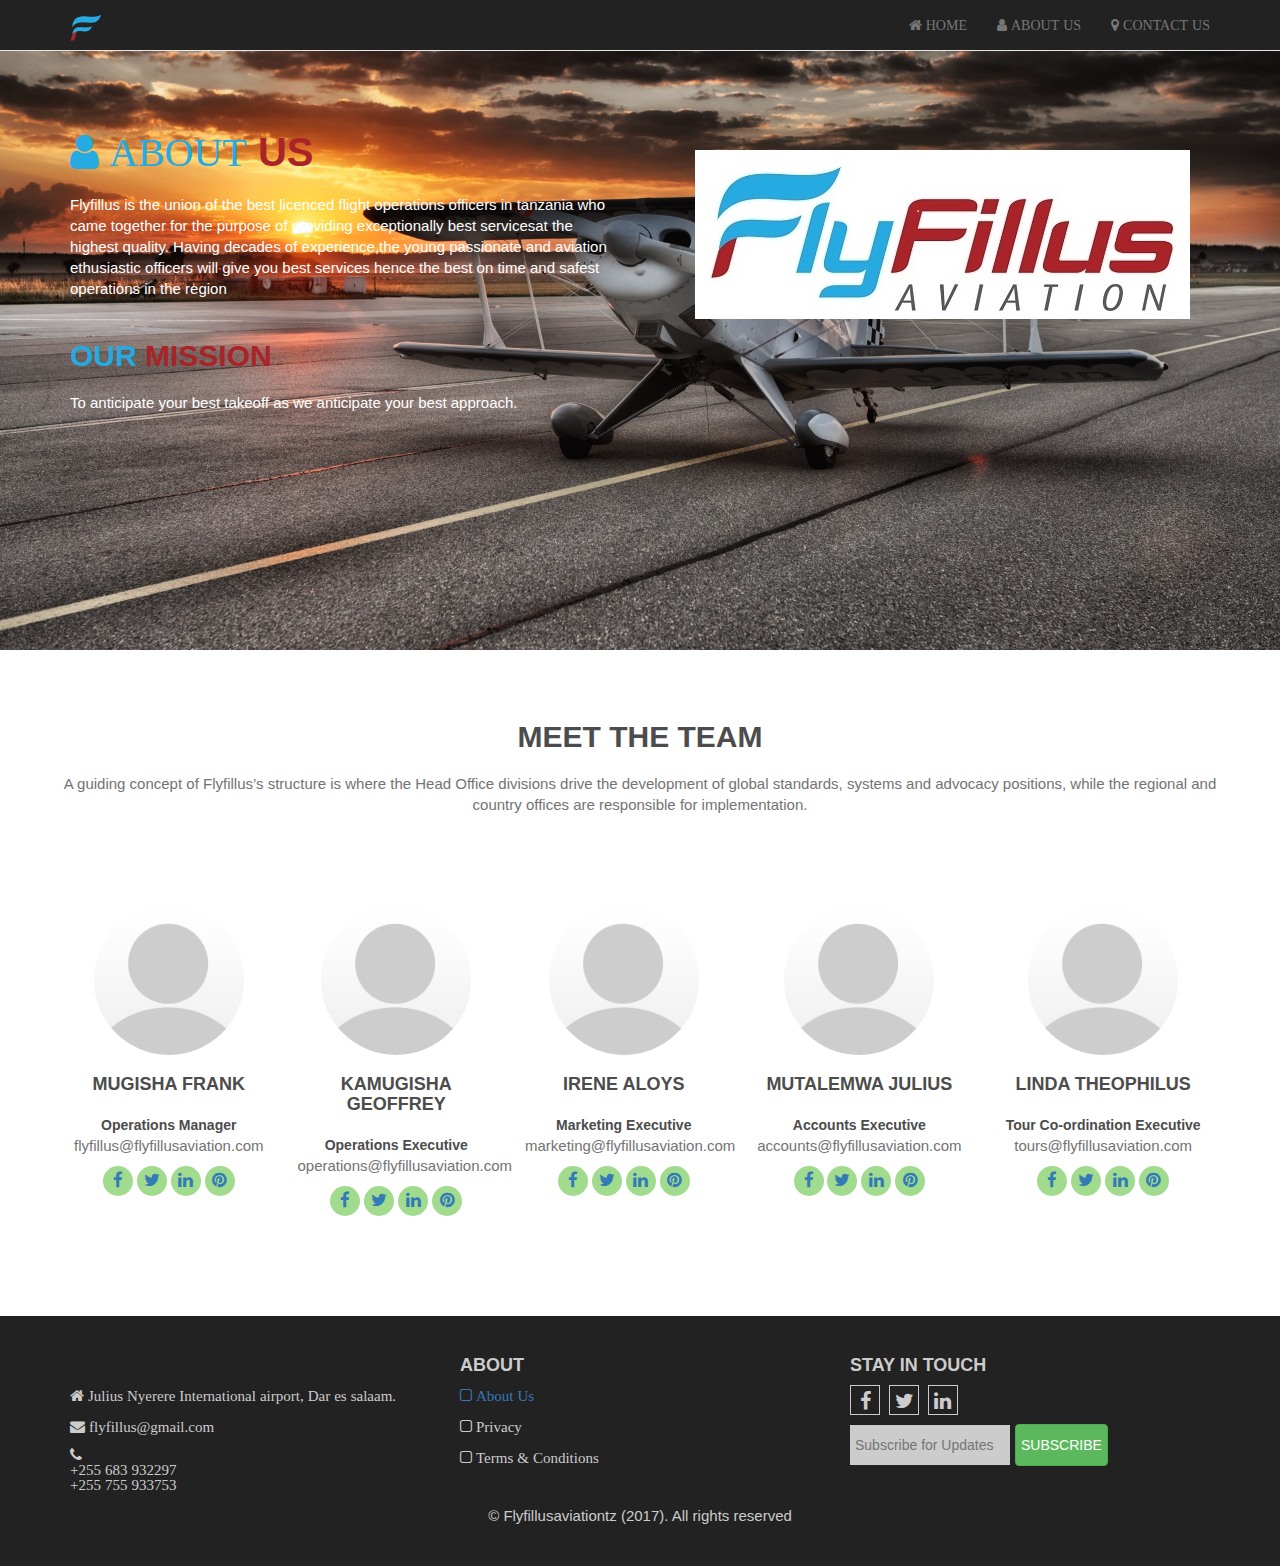
==== commit 8f7bf041: "progress" ====
--- a/about.html
+++ b/about.html
@@ -58,51 +58,74 @@
 		<div id="team" class="team">
 			<div class="container">
 				<div class="row">
-					<h2 class="wow fadeInUp">Flyfillus' structure</h2>
+					<h2 class="wow fadeInUp">Meet The Team</h2>
 					<p class="wow fadeInUp" data-wow-delay="0.4s">
 						A guiding concept of Flyfillus’s structure is where the Head Office divisions drive the development of global standards, 
 						systems and advocacy positions, while the regional and country offices are responsible for implementation.
 					</p>
-					<div class="col-lg-3 col-md-3 wow fadeInLeft" data-wow-delay="2.0s">
-						<img src="image/profile.png" class="img-circle" alt="">
-						<h4>Mugisha Frank</h4>
-						<b>Operations Manager</b>
-						<p>flyfillus@flyfillusaviation.com</p>
-						<a href="#"><i class="fa fa-facebook" aria-hidden="true"></i></a>
-						<a href="#"><i class="fa fa-twitter" aria-hidden="true"></i></a>
-						<a href="#"><i class="fa fa-linkedin" aria-hidden="true"></i></a>
-						<a href="#"><i class="fa fa-pinterest" aria-hidden="true"></i></a>
-					</div>
-					<div class="col-lg-3 col-md-3 wow fadeInLeft" data-wow-delay="1.6s">
-						<img src="image/profile.png" class="img-circle" alt="">
-						<h4>Goha Frank</h4>
-						<b>Operations Executive</b>
-						<p>operations@flyfillusaviation.com</p>
-						<a href="#"><i class="fa fa-facebook" aria-hidden="true"></i></a>
-						<a href="#"><i class="fa fa-twitter" aria-hidden="true"></i></a>
-						<a href="#"><i class="fa fa-linkedin" aria-hidden="true"></i></a>
-						<a href="#"><i class="fa fa-pinterest" aria-hidden="true"></i></a>
-					</div>
-					<div class="col-lg-3 col-md-3 wow fadeInLeft" data-wow-delay="1.2s">
-						<img src="image/profile.png" class="img-circle" alt="">
-						<h4>Irene Aloys</h4>
-						<b>Marketing Executive</b>
-						<p>marketing@flyfillusaviation.com</p>
-						<a href="#"><i class="fa fa-facebook" aria-hidden="true"></i></a>
-						<a href="#"><i class="fa fa-twitter" aria-hidden="true"></i></a>
-						<a href="#"><i class="fa fa-linkedin" aria-hidden="true"></i></a>
-						<a href="#"><i class="fa fa-pinterest" aria-hidden="true"></i></a>
-					</div>
-					<div class="col-lg-3 col-md-3 wow fadeInLeft" data-wow-delay="0.8s">
-						<img src="image/profile.png" class="img-circle" alt="">
-						<h4>Mutalemwa Julius</h4>
-						<b>Accounts Executive</b>
-						<p>accounts@flyfillusaviation.com</p>
-						<a href="#"><i class="fa fa-facebook" aria-hidden="true"></i></a>
-						<a href="#"><i class="fa fa-twitter" aria-hidden="true"></i></a>
-						<a href="#"><i class="fa fa-linkedin" aria-hidden="true"></i></a>
-						<a href="#"><i class="fa fa-pinterest" aria-hidden="true"></i></a>
-					</div>
+					<div class="col-sm-12">
+						<div class="row">
+						  <div class="col-sm-7 five-three">
+							<div class="row">
+							  <div class="col-sm-4 wow fadeInLeft" data-wow-delay="2.0s"">
+											<img src="image/profile.png" class="img-circle" alt="">
+											<h4>Mugisha Frank</h4>
+											<b>Operations Manager</b>
+											<p>flyfillus@flyfillusaviation.com</p>
+											<a href="#"><i class="fa fa-facebook" aria-hidden="true"></i></a>
+											<a href="#"><i class="fa fa-twitter" aria-hidden="true"></i></a>
+											<a href="#"><i class="fa fa-linkedin" aria-hidden="true"></i></a>
+											<a href="#"><i class="fa fa-pinterest" aria-hidden="true"></i></a>
+							  </div>
+							  <div class="col-sm-4 wow fadeInLeft" data-wow-delay="1.6s"">
+											<img src="image/profile.png" class="img-circle" alt="">
+											<h4>Kamugisha Geoffrey</h4>
+											<b>Operations Executive</b>
+											<p>operations@flyfillusaviation.com</p>
+											<a href="#"><i class="fa fa-facebook" aria-hidden="true"></i></a>
+											<a href="#"><i class="fa fa-twitter" aria-hidden="true"></i></a>
+											<a href="#"><i class="fa fa-linkedin" aria-hidden="true"></i></a>
+											<a href="#"><i class="fa fa-pinterest" aria-hidden="true"></i></a>
+							  </div>
+							  <div class="col-sm-4 wow fadeInLeft" data-wow-delay="1.2s"">
+											<img src="image/profile.png" class="img-circle" alt="">
+											<h4>Irene Aloys</h4>
+											<b>Marketing Executive</b>
+											<p>marketing@flyfillusaviation.com</p>
+											<a href="#"><i class="fa fa-facebook" aria-hidden="true"></i></a>
+											<a href="#"><i class="fa fa-twitter" aria-hidden="true"></i></a>
+											<a href="#"><i class="fa fa-linkedin" aria-hidden="true"></i></a>
+											<a href="#"><i class="fa fa-pinterest" aria-hidden="true"></i></a>
+							  </div><!-- end inner row -->
+							</div>
+						  </div>
+						  <div class="col-sm-5 five-two">
+							<div class="row">
+							  <div class="col-sm-6 wow fadeInLeft" data-wow-delay="0.8s">
+											<img src="image/profile.png" class="img-circle" alt="">
+											<h4>Mutalemwa Julius</h4>
+											<b>Accounts Executive</b>
+											<p>accounts@flyfillusaviation.com</p>
+											<a href="#"><i class="fa fa-facebook" aria-hidden="true"></i></a>
+											<a href="#"><i class="fa fa-twitter" aria-hidden="true"></i></a>
+											<a href="#"><i class="fa fa-linkedin" aria-hidden="true"></i></a>
+											<a href="#"><i class="fa fa-pinterest" aria-hidden="true"></i></a>
+							  </div>
+							  <div class="col-sm-6 wow fadeInLeft" data-wow-delay="0.4s">
+											<img src="image/profile.png" class="img-circle" alt="">
+											<h4>Linda Theophilus</h4>
+											<b>Tour Co-ordination Executive</b>
+											<p>tours@flyfillusaviation.com</p>
+											<a href="#"><i class="fa fa-facebook" aria-hidden="true"></i></a>
+											<a href="#"><i class="fa fa-twitter" aria-hidden="true"></i></a>
+											<a href="#"><i class="fa fa-linkedin" aria-hidden="true"></i></a>
+											<a href="#"><i class="fa fa-pinterest" aria-hidden="true"></i></a>
+							  </div>
+							</div><!-- end inner row -->
+						  </div>
+						</div>​<!-- end outer row -->
+					 </div>
+					
 				</div>
 			</div>
 		</div>
